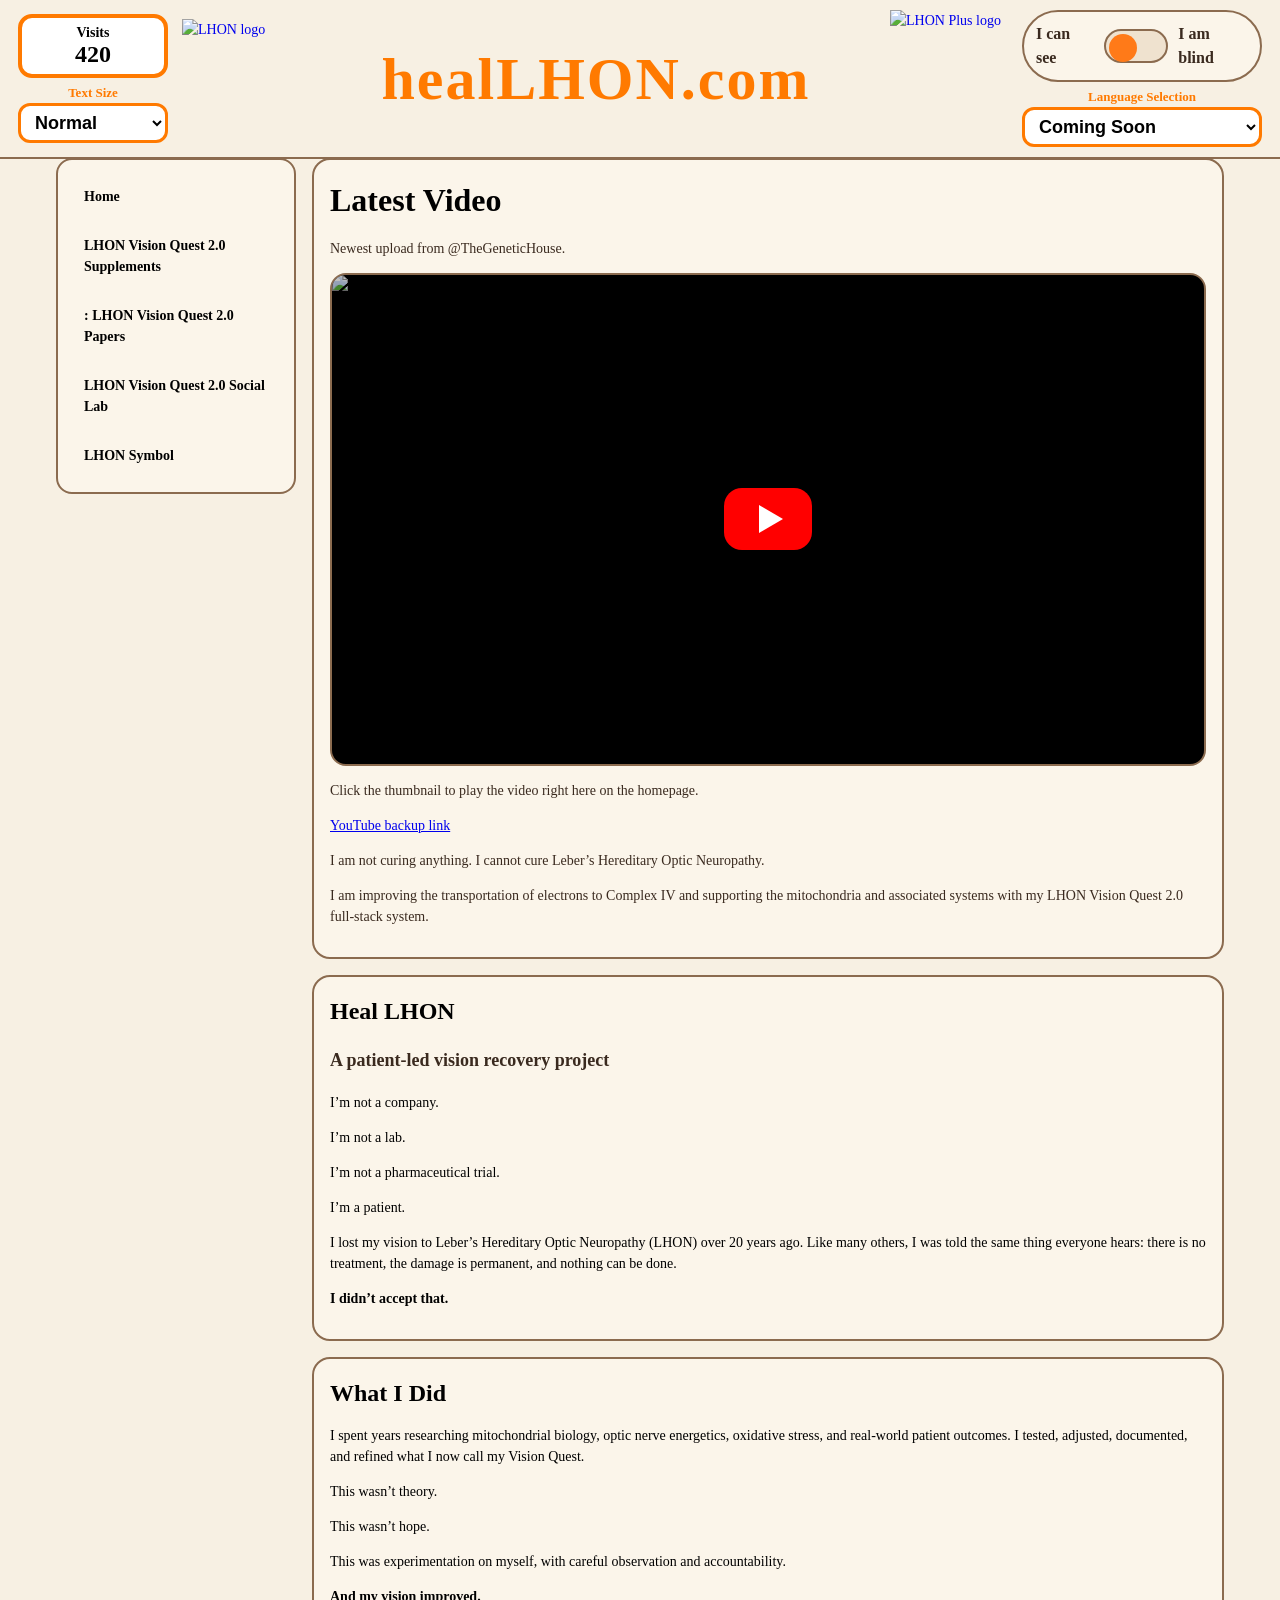
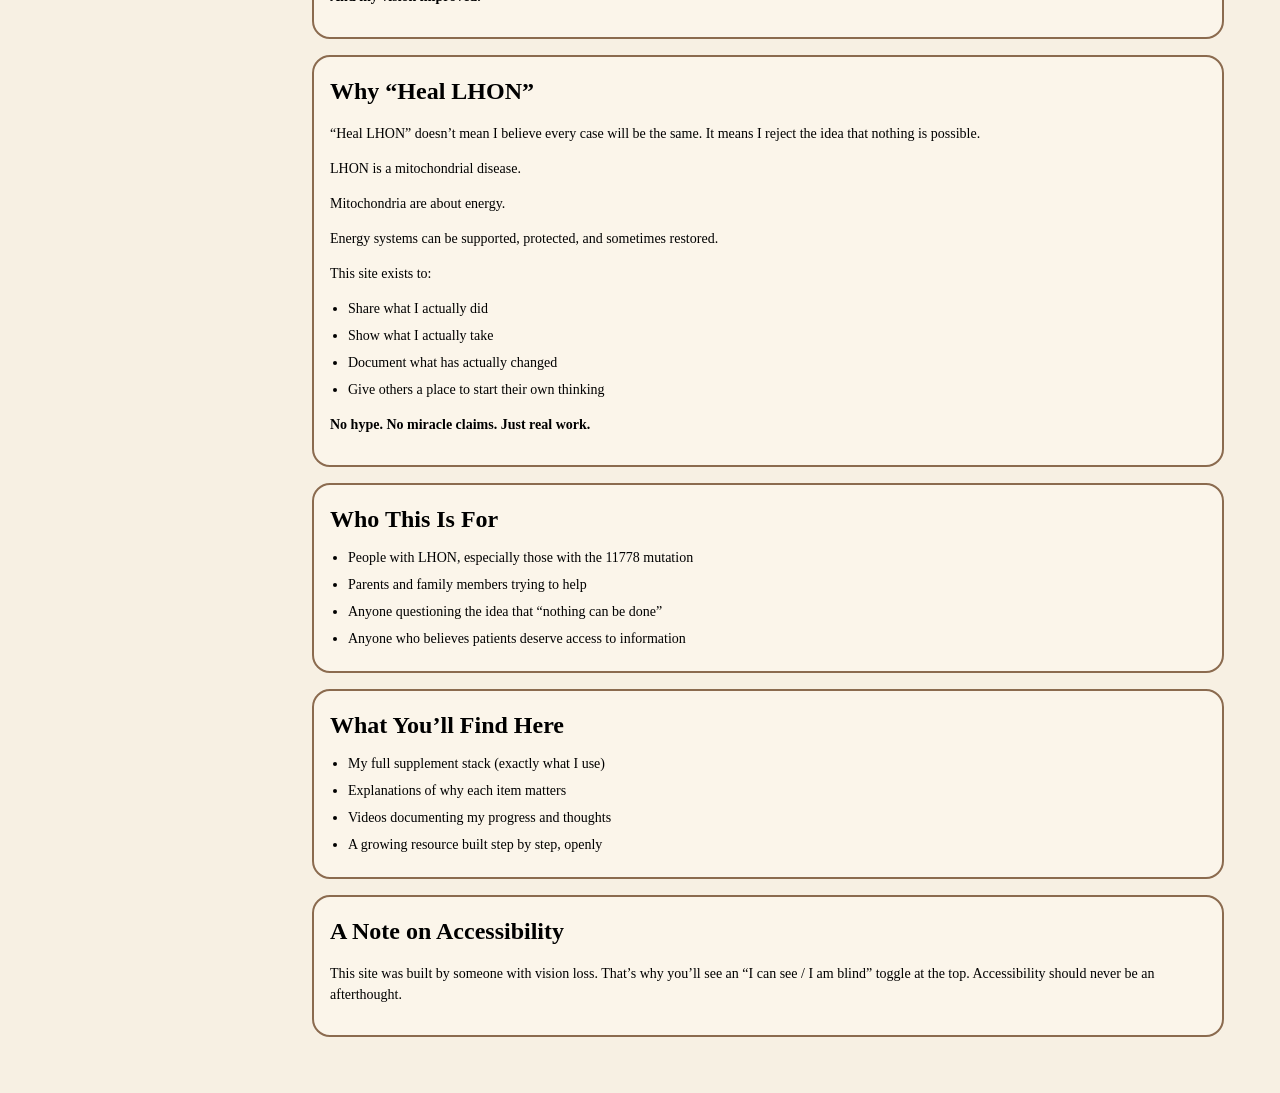
==== index.html @ 30ccb862 "Add files via upload V 1.0 healLHON.com" ====
<!doctype html>
<html lang="en">
  <head>
    <meta charset="utf-8" />
    <meta name="viewport" content="width=device-width, initial-scale=1" />
    <title>healLHON.com - Home</title>
    <link rel="stylesheet" href="styles_v10.css?v=21" />
  </head>

  <body>
    <!-- FIXED HEADER (same on every page) -->
    <header class="fixed-header" role="banner">
  <div class="header-grid">
    <div class="header-left-controls">
      <div class="visit-counter" aria-label="Site visits counter">
        <div class="visit-counter-label">Visits</div>
        <div class="visit-counter-number">420</div>
      </div>

      <div class="text-size-control">
        <label for="textSizeSelect" class="text-size-label">Text Size</label>
        <select id="textSizeSelect" class="text-size-select" aria-label="Select text size for the whole site">
          <option value="normal">Normal</option>
          <option value="large">Large</option>
          <option value="xlarge">Extra Large</option>
          <option value="huge">Huge</option>
          <option value="maximum">Maximum</option>
        </select>
      </div>
    </div>
<!-- LEFT LOGO -->
    <a class="logo-link" href="index.html?play=lhon" data-play="lhon" aria-label="Go to home and play LHON">
      <img class="logo" src="Images/800 LHON TRANSPARENT BACKGROUND.png" alt="LHON logo" />
    </a>

    <!-- CENTER TITLE -->
    <a class="center-title" href="index.html" aria-label="Go to home">healLHON.com</a>

    <!-- RIGHT CLUSTER: LHON+ + TOGGLE + LANGUAGE PLACEHOLDER -->


    <div class="header-right">


      <a class="logo-link" href="index.html?play=lhonplus" data-play="lhonplus" aria-label="Go to home and play LHON Plus">


        <img class="logo" src="Images/LHON+ TRANSPARENT BACKGROUND.png" alt="LHON Plus logo" />


      </a>



      <div class="header-right-controls">


        <!-- Toggle: I can see / I am blind -->


        <div class="vision-toggle" role="group" aria-label="Vision mode toggle">


          <span class="toggle-label" id="labelSee">I can see</span>


          <button id="visionToggle" class="toggle-btn" type="button" role="switch" aria-checked="false" aria-labelledby="labelSee labelBlind">


            <span class="toggle-knob" aria-hidden="true"></span>


          </button>


          <span class="toggle-label" id="labelBlind">I am blind</span>


        </div>



        <div class="language-control">


          <label for="languageSelect" class="language-label">Language Selection</label>


          <select id="languageSelect" class="language-select" aria-label="Language selection placeholder">


            <option selected>Coming Soon</option>


          </select>


        </div>


      </div>


    </div>
    </div>
  </div>
</header>

    <!-- MAIN LAYOUT: left nav + content -->
    <main class="page-grid" id="main">
      <nav class="side-nav">
  <a class="nav-link" href="index.html">Home</a>
  <a class="nav-link" href="supplements.html">LHON Vision Quest 2.0 Supplements</a>
  <a class="nav-link" href="papers.html">: LHON Vision Quest 2.0 Papers</a>
      <a class="nav-link" href="social-lab.html">LHON Vision Quest 2.0 Social Lab</a>
<a class="nav-link" href="lhon-symbol.html">LHON Symbol</a>
</nav>


      <section class="content">
        

<section class="card">
  <h1 class="h1">Latest Video</h1>
  <p class="muted">Newest upload from @TheGeneticHouse.</p>

  <div class="video-wrap" id="latest-video-player" style="position:relative;width:100%;max-width:100%;aspect-ratio:16 / 9;border-radius:16px;overflow:hidden;background:#000;">
    <button
      type="button"
      onclick="document.getElementById('latest-video-player').innerHTML = '<iframe src=&quot;https://www.youtube-nocookie.com/embed/GhDpOlIyBdQ?start=67&autoplay=1&rel=0&modestbranding=1&quot; title=&quot;Latest YouTube video&quot; allow=&quot;accelerometer; autoplay; clipboard-write; encrypted-media; gyroscope; picture-in-picture; web-share&quot; referrerpolicy=&quot;strict-origin-when-cross-origin&quot; allowfullscreen style=&quot;width:100%;height:100%;border:0;display:block;&quot;></iframe>';"
      aria-label="Play latest YouTube video on this page"
      style="all:unset;cursor:pointer;display:block;position:relative;width:100%;height:100%;"
    >
      <img
        src="https://img.youtube.com/vi/GhDpOlIyBdQ/hqdefault.jpg"
        alt="Latest YouTube video thumbnail"
        style="display:block;width:100%;height:100%;object-fit:cover;"
      />
      <div style="position:absolute;inset:0;display:flex;align-items:center;justify-content:center;background:rgba(0,0,0,0.25);">
        <div style="width:88px;height:62px;border-radius:18px;background:#ff0000;display:flex;align-items:center;justify-content:center;box-shadow:0 8px 22px rgba(0,0,0,0.35);">
          <div style="width:0;height:0;border-top:14px solid transparent;border-bottom:14px solid transparent;border-left:24px solid white;margin-left:6px;"></div>
        </div>
      </div>
    </button>
  </div>

  <p class="muted">Click the thumbnail to play the video right here on the homepage.</p>
  <p class="muted">
    <a href="https://www.youtube.com/watch?v=GhDpOlIyBdQ&t=67s" target="_blank" rel="noopener">YouTube backup link</a>
  </p>
  <p class="muted">I am not curing anything. I cannot cure Leber’s Hereditary Optic Neuropathy.</p>
  <p class="muted">I am improving the transportation of electrons to Complex IV and supporting the mitochondria and associated systems with my LHON Vision Quest 2.0 full-stack system.</p>
</section>



        <section class="card">
          <h2 class="h2">Heal LHON</h2>
          <p class="lead">A patient-led vision recovery project</p>

          <p>I’m not a company.</p>
          <p>I’m not a lab.</p>
          <p>I’m not a pharmaceutical trial.</p>
          <p>I’m a patient.</p>

          <p>
            I lost my vision to Leber’s Hereditary Optic Neuropathy (LHON) over 20 years ago. Like many others, I was told the same thing everyone hears:
            there is no treatment, the damage is permanent, and nothing can be done.
          </p>

          <p class="emphasis">I didn’t accept that.</p>
        </section>

        <section class="card">
          <h2 class="h2">What I Did</h2>
          <p>
            I spent years researching mitochondrial biology, optic nerve energetics, oxidative stress, and real-world patient outcomes. I tested, adjusted,
            documented, and refined what I now call my Vision Quest.
          </p>
          <p>This wasn’t theory.</p>
          <p>This wasn’t hope.</p>
          <p>This was experimentation on myself, with careful observation and accountability.</p>
          <p class="emphasis">And my vision improved.</p>
        </section>

        <section class="card">
          <h2 class="h2">Why “Heal LHON”</h2>
          <p>
            “Heal LHON” doesn’t mean I believe every case will be the same. It means I reject the idea that nothing is possible.
          </p>
          <p>LHON is a mitochondrial disease.</p>
          <p>Mitochondria are about energy.</p>
          <p>Energy systems can be supported, protected, and sometimes restored.</p>

          <p>This site exists to:</p>
          <ul class="list">
            <li>Share what I actually did</li>
            <li>Show what I actually take</li>
            <li>Document what has actually changed</li>
            <li>Give others a place to start their own thinking</li>
          </ul>

          <p class="emphasis">No hype. No miracle claims. Just real work.</p>
        </section>

        <section class="card">
          <h2 class="h2">Who This Is For</h2>
          <ul class="list">
            <li>People with LHON, especially those with the 11778 mutation</li>
            <li>Parents and family members trying to help</li>
            <li>Anyone questioning the idea that “nothing can be done”</li>
            <li>Anyone who believes patients deserve access to information</li>
          </ul>
        </section>

        <section class="card">
          <h2 class="h2">What You’ll Find Here</h2>
          <ul class="list">
            <li>My full supplement stack (exactly what I use)</li>
            <li>Explanations of why each item matters</li>
            <li>Videos documenting my progress and thoughts</li>
            <li>A growing resource built step by step, openly</li>
          </ul>
        </section>

        <section class="card">
          <h2 class="h2">A Note on Accessibility</h2>
          <p>
            This site was built by someone with vision loss. That’s why you’ll see an “I can see / I am blind” toggle at the top.
            Accessibility should never be an afterthought.
          </p>
        </section>
      </section>
    </main>

    <script src="app.js"></script>
  </body>
</html>
---- styles_v10.css ----
:root{
  /* I CAN SEE THEME */
  --bg:#f7f0e3;        /* light cream */
  --panel:#fbf5ea;     /* card cream */
  --border:#8b6b4f;    /* medium brown */
  --text:#000000;      /* black */
  --muted:#3a2a1f;     /* dark brown */
  --accent:#ff7a18;    /* brand orange */
  --btnbg:#efe2cf;     /* warm cream button */
  --btnborder:#8b6b4f; /* medium brown */
  --focus:#8b6b4f;

  /* BLIND MODE THEME */
  --blind-bg:#000000;
  --blind-panel:#0b0b0b;
  --blind-border:#2f2f2f;
  --blind-text:#ffffff;
  --blind-muted:#ffe66d;
  --blind-accent:#ffe66d;
  --blind-focus:#ffe66d;
}

*{box-sizing:border-box}
html,body{height:100%}
html{background:var(--bg)}
body{
  margin:0;
  font-family:Baskerville,"Baskerville Old Face","Hoefler Text",Garamond,"Times New Roman",serif;
  font-size:14px;
  background:var(--bg);
  color:var(--text);
  line-height:1.5;
}

/* FIXED HEADER */
.fixed-header{
  position:fixed;
  top:0;left:0;right:0;
  border-bottom:2px solid var(--border);
  background:var(--bg);
  z-index:1000;
}
.header-grid{
  max-width:1200px;
  margin:0 auto;
  padding:14px 16px;
  display:grid;
  grid-template-columns:auto 1fr auto;
  align-items:center;
  gap:10px;
}
.logo-link{
  display:inline-flex;
  align-items:center;
  border-radius:12px;
  text-decoration:none;
}
.logo-link:focus-visible{outline:3px solid var(--focus);outline-offset:3px}

/* Base logo size (LHON) */
.logo{
  height:78px;
  width:78px;
  object-fit:contain;
  display:block;
}

/* Right cluster: LHON+ tucked next to toggle */
.header-right{
  display:inline-flex;
  align-items:center;
  justify-content:flex-end;
  gap:10px;
}

/* v6: LHON+ is 20% larger */
.header-right .logo{
  height:94px;
  width:94px;
}

.center-title{
  justify-self:center;
  text-decoration:none;
  color:var(--accent);
  font-weight:900;
  letter-spacing:0.5px;
  font-size:44px; /* +6pt-ish from original */
  padding:8px 10px;
  border-radius:12px;
}
.center-title:focus-visible{outline:3px solid var(--focus);outline-offset:3px}

/* Toggle */
.vision-toggle{
  display:inline-flex;
  align-items:center;
  gap:10px;
  border:2px solid var(--border);
  background:var(--panel);
  padding:10px 12px;
  border-radius:999px;
}
.toggle-label{font-weight:800;color:var(--muted);font-size:16px}
.toggle-btn{
  width:66px;height:34px;
  border-radius:999px;
  border:2px solid var(--border);
  background:var(--btnbg);
  cursor:pointer;
  position:relative;
  padding:0;
}
.toggle-btn:focus-visible{outline:3px solid var(--focus);outline-offset:3px}
.toggle-knob{
  position:absolute;
  top:3px;left:3px;
  width:28px;height:28px;
  border-radius:999px;
  background:var(--accent);
  transition:transform 180ms ease;
}

/* MAIN LAYOUT */
.page-grid{
  max-width:1200px;
  margin:0 auto;
  padding:120px 16px 40px;
  display:grid;
  grid-template-columns:240px 1fr;
  gap:16px;
}
.side-nav{
  position:sticky;
  top:120px;
  align-self:start;
  border:2px solid var(--border);
  background:var(--panel);
  border-radius:16px;
  padding:12px;
}
.nav-link{
  display:block;
  padding:12px 12px;
  border-radius:12px;
  color:var(--text);
  text-decoration:none;
  border:2px solid transparent;
  font-weight:800;
}
.nav-link:hover{background:rgba(139,107,79,0.10)}
.nav-link:focus-visible{outline:3px solid var(--focus);outline-offset:3px}
.nav-link.active{border-color:var(--border);background:rgba(139,107,79,0.12)}
.content{min-width:0}

/* CARDS */
.card{
  border:2px solid var(--border);
  background:var(--panel);
  border-radius:18px;
  padding:16px;
  margin-bottom:16px;
}
.h1{margin:0 0 8px;font-size:32px}
.h2{margin:0 0 10px;font-size:24px}
.h3{margin:0 0 6px;font-size:18px}
.lead{font-size:18px;font-weight:800;color:var(--muted)}
.muted{color:var(--muted)}
.emphasis{font-weight:900}

.list{margin:10px 0 0;padding-left:18px}
.list li{margin:6px 0}

/* VIDEO */
.video-wrap{
  border-radius:16px;
  overflow:hidden;
  border:2px solid var(--border);
  background:#000;
}
.video{
  width:100%;
  aspect-ratio:16/9;
  border:0;
  display:block;
}

/* SUPPLEMENTS */
.supp-grid{
  display:grid;
  grid-template-columns: 1fr;
  gap:14px;
  margin-top:12px;
}
.supp-card{
  border:2px solid var(--border);
  background:rgba(255,255,255,0.35);
  border-radius:16px;
  padding:14px;

  width: 100%;
}
.pill{
  display:inline-block;
  margin:6px 0 10px;
  padding:4px 10px;
  border-radius:999px;
  border:2px solid var(--border);
  background:rgba(139,107,79,0.10);
  font-weight:900;
  font-size:13px;
}
.warn{border-left:6px solid var(--accent);padding-left:10px;margin:10px 0 0}
.btn-row{display:flex;flex-wrap:wrap;gap:10px;margin-top:10px}
.btn{
  display:inline-block;
  margin-top:10px;
  padding:12px 14px;
  border-radius:14px;
  border:2px solid var(--btnborder);
  background:var(--btnbg);
  color:var(--text);
  text-decoration:none;
  font-weight:900;
}
.btn:hover{filter:brightness(1.03)}
.btn:focus-visible{outline:3px solid var(--focus);outline-offset:3px}

/* BLIND MODE OVERRIDES */
body.blind-mode, body.blind-mode html{background:var(--blind-bg)}
body.blind-mode{
  background:var(--blind-bg);
  color:var(--blind-text);
  line-height:1.7;
}
body.blind-mode .fixed-header{
  background:rgba(0,0,0,0.95);
  border-bottom-color:var(--blind-border);
}
body.blind-mode .card,
body.blind-mode .side-nav{
  background:var(--blind-panel);
  border-color:var(--blind-border);
}
body.blind-mode .muted,
body.blind-mode .toggle-label{color:var(--blind-muted)}
body.blind-mode .center-title{color:var(--blind-accent);font-size:46px}
body.blind-mode .logo{height:92px;width:92px}
body.blind-mode .header-right .logo{height:110px;width:110px}
body.blind-mode .toggle-btn{border-color:var(--blind-border);background:#111}
body.blind-mode .toggle-knob{background:var(--blind-accent);transform:translateX(32px)}
body.blind-mode .nav-link{font-size:22px;padding:14px}
body.blind-mode .h1{font-size:44px}
body.blind-mode .h2{font-size:34px}
body.blind-mode .h3{font-size:26px}
body.blind-mode p,
body.blind-mode li,
body.blind-mode .btn{font-size:22px}
body.blind-mode .btn{background:#111;border-color:var(--blind-border)}
body.blind-mode .btn:focus-visible,
body.blind-mode .logo-link:focus-visible,
body.blind-mode .center-title:focus-visible,
body.blind-mode .nav-link:focus-visible,
body.blind-mode .toggle-btn:focus-visible{outline-color:var(--blind-focus)}

@media(max-width:860px){
  .header-grid{grid-template-columns:auto 1fr auto;grid-template-rows:auto auto}
  .header-right{grid-column:1/-1;justify-self:end}
  .page-grid{grid-template-columns:1fr}
  .side-nav{position:relative;top:0}
}



/* v9: Blind mode text boost (~20%) */
body.blind-mode {
  font-size: 20px;
}

body.blind-mode p,
body.blind-mode li,
body.blind-mode .btn,
body.blind-mode .nav-link {
  font-size: 20px;
}

body.blind-mode .h1 { font-size: 52px; }
body.blind-mode .h2 { font-size: 40px; }
body.blind-mode .h3 { font-size: 30px; }



/* v9: Blind mode buttons - bright orange with black text */
body.blind-mode .btn {
  background: #ff7a18;
  color: #000000;
  border-color: #ff7a18;
}



/* v9: I can see buttons - Amazon yellow */
body:not(.blind-mode) .btn {
  background: #FF9900; /* Amazon yellow */
  color: #ffffff;
  border-color: #FF9900;
}



/* v10: FORCE button colors (prevents caching/specificity issues) */
body.blind-mode a.btn,
body.blind-mode .btn {
  background: #ff7a18 !important;
  color: #000000 !important;
  border-color: #ff7a18 !important;
}

body:not(.blind-mode) a.btn,
body:not(.blind-mode) .btn {
  background: #FF9900 !important;
  color: #ffffff !important;
  border-color: #FF9900 !important;
}


/* v14: FORCE button text to black everywhere (both modes) */
.btn, a.btn {
  color: #000000 !important;
}







/* ===== HEADER OVERRIDES: Counter + Global Text Size ===== */

.fixed-header .header-grid{
  display:flex;
  align-items:center;
  gap:14px;
  padding:10px 18px;
  max-width:1400px;
  margin:0 auto;
}

.fixed-header .header-left-controls{
  display:flex;
  flex-direction:column;
  align-items:stretch;
  gap:8px;
  flex:0 0 auto;
  width:150px;
}

.fixed-header .visit-counter{
  display:flex;
  flex-direction:column;
  justify-content:center;
  align-items:center;
  width:150px;
  height:64px;
  background:#ffffff;
  border:4px solid #ff7a00;
  border-radius:14px;
  flex:0 0 auto;
}

.fixed-header .visit-counter-label{
  font-size:14px;
  font-weight:900;
  color:#000000;
  margin-bottom:2px;
  line-height:1;
}

.fixed-header .visit-counter-number{
  font-size:24px;
  font-weight:900;
  color:#000000;
  line-height:1;
}

.fixed-header .text-size-control{
  display:flex;
  flex-direction:column;
  gap:4px;
  width:150px;
}

.fixed-header .text-size-label{
  color:#ff7a00;
  font-size:13px;
  font-weight:900;
  line-height:1;
  text-align:center;
}

.fixed-header .text-size-select{
  width:100%;
  height:40px;
  border:3px solid #ff7a00;
  border-radius:12px;
  background:#ffffff;
  color:#000000;
  font-size:18px;
  font-weight:900;
  padding:0 10px;
}

.fixed-header .text-size-select:focus-visible{
  outline:3px solid #7aa2ff;
  outline-offset:3px;
}

.fixed-header img.logo{
  width:120px;
  height:120px;
  object-fit:contain;
}

.fixed-header .center-title{
  height:120px;
  display:flex;
  align-items:center;
  justify-content:center;
  flex:1 1 auto;
  padding:0 14px;
  font-size:60px;
  font-weight:900;
  letter-spacing:2px;
  color:#ff7a00;
  text-decoration:none;
  white-space:nowrap;
}

.fixed-header .header-right{
  display:flex;
  align-items:flex-start;
  gap:12px;
  flex:0 0 auto;
}

.fixed-header .header-right-controls{
  display:flex;
  flex-direction:column;
  align-items:stretch;
  gap:8px;
  width:240px;
}

.fixed-header .language-control{
  display:flex;
  flex-direction:column;
  gap:4px;
  width:100%;
}

.fixed-header .language-label{
  color:#ff7a00;
  font-size:13px;
  font-weight:900;
  line-height:1;
  text-align:center;
}

.fixed-header .language-select{
  width:100%;
  height:40px;
  border:3px solid #ff7a00;
  border-radius:12px;
  background:#ffffff;
  color:#000000;
  font-size:18px;
  font-weight:900;
  padding:0 10px;
}

.fixed-header .language-select:focus-visible{
  outline:3px solid #7aa2ff;
  outline-offset:3px;
}

.page-grid{
  padding-top:158px;
}

body.blind-mode .fixed-header .text-size-label,
body.blind-mode .fixed-header .language-label{
  color:#ffe66d;
}

body.blind-mode .fixed-header .text-size-select,
body.blind-mode .fixed-header .language-select{
  background:#000000;
  color:#ffe66d;
  border-color:#ffe66d;
}

body.text-size-large .nav-link{ font-size:20px; }
body.text-size-large .h1{ font-size:40px; }
body.text-size-large .h2{ font-size:30px; }
body.text-size-large .h3{ font-size:22px; }
body.text-size-large p,
body.text-size-large li,
body.text-size-large .btn,
body.text-size-large .lead,
body.text-size-large .toggle-label{ font-size:22px; }
body.text-size-large .center-title{ font-size:66px; }

body.text-size-xlarge .nav-link{ font-size:24px; }
body.text-size-xlarge .h1{ font-size:46px; }
body.text-size-xlarge .h2{ font-size:36px; }
body.text-size-xlarge .h3{ font-size:28px; }
body.text-size-xlarge p,
body.text-size-xlarge li,
body.text-size-xlarge .btn,
body.text-size-xlarge .lead,
body.text-size-xlarge .toggle-label{ font-size:26px; }
body.text-size-xlarge .center-title{ font-size:72px; }

body.text-size-huge .nav-link{ font-size:28px; }
body.text-size-huge .h1{ font-size:54px; }
body.text-size-huge .h2{ font-size:42px; }
body.text-size-huge .h3{ font-size:32px; }
body.text-size-huge p,
body.text-size-huge li,
body.text-size-huge .btn,
body.text-size-huge .lead,
body.text-size-huge .toggle-label{ font-size:30px; }
body.text-size-huge .center-title{ font-size:78px; }

body.text-size-maximum .nav-link{ font-size:32px; }
body.text-size-maximum .h1{ font-size:62px; }
body.text-size-maximum .h2{ font-size:48px; }
body.text-size-maximum .h3{ font-size:36px; }
body.text-size-maximum p,
body.text-size-maximum li,
body.text-size-maximum .btn,
body.text-size-maximum .lead,
body.text-size-maximum .toggle-label{ font-size:34px; }
body.text-size-maximum .center-title{ font-size:84px; }

@media (max-width: 1100px){
  .fixed-header .center-title{
    font-size:40px;
    white-space:normal;
    text-align:center;
    height:auto;
    min-height:120px;
  }
}

@media (max-width: 1100px){
  .fixed-header .header-right-controls{
    width:200px;
  }
}
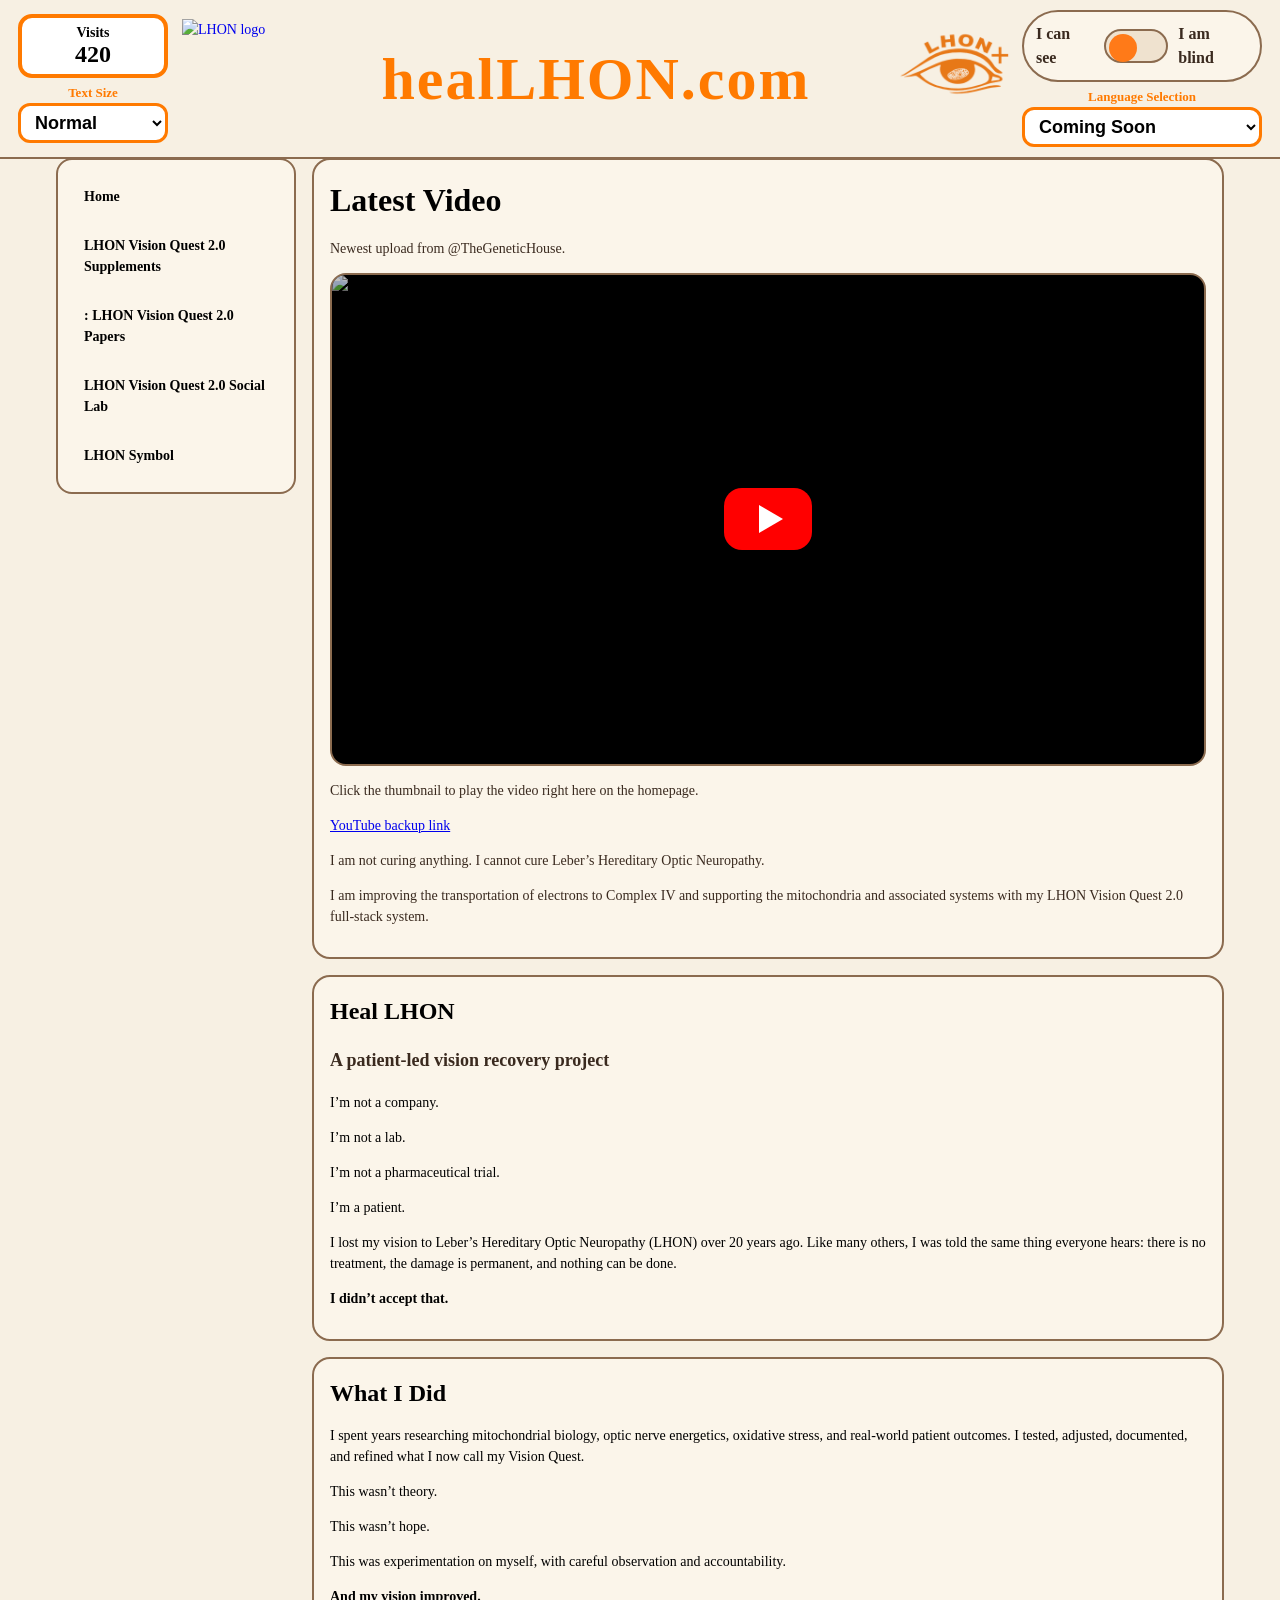
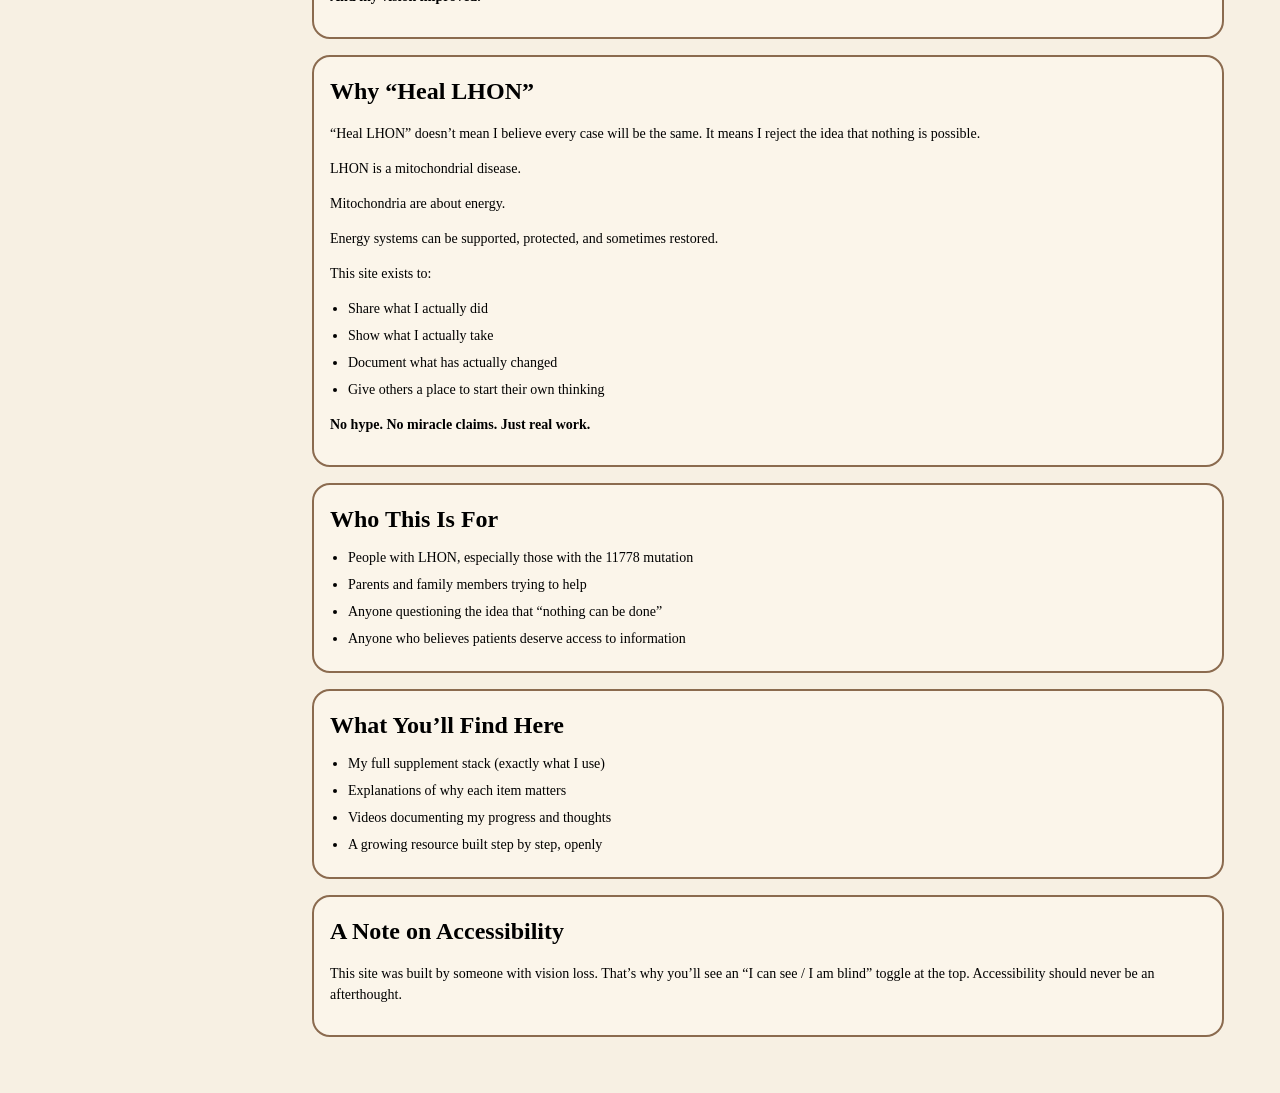
==== commit fdd3ee5f: "Add files via upload v 2.0 IMAGE PATH AND FILE NAME FIXED" ====
--- a/index.html
+++ b/index.html
@@ -30,7 +30,7 @@
     </div>
 <!-- LEFT LOGO -->
     <a class="logo-link" href="index.html?play=lhon" data-play="lhon" aria-label="Go to home and play LHON">
-      <img class="logo" src="Images/800 LHON TRANSPARENT BACKGROUND.png" alt="LHON logo" />
+      <img class="logo" src="images/800 LHON TRANSPARENT BACKGROUND.png" alt="LHON logo" />
     </a>
 
     <!-- CENTER TITLE -->
@@ -45,7 +45,7 @@
       <a class="logo-link" href="index.html?play=lhonplus" data-play="lhonplus" aria-label="Go to home and play LHON Plus">
 
 
-        <img class="logo" src="Images/LHON+ TRANSPARENT BACKGROUND.png" alt="LHON Plus logo" />
+        <img class="logo" src="images/LHON+ TRANSPARENT BACKGROUND.png" alt="LHON Plus logo" />
 
 
       </a>
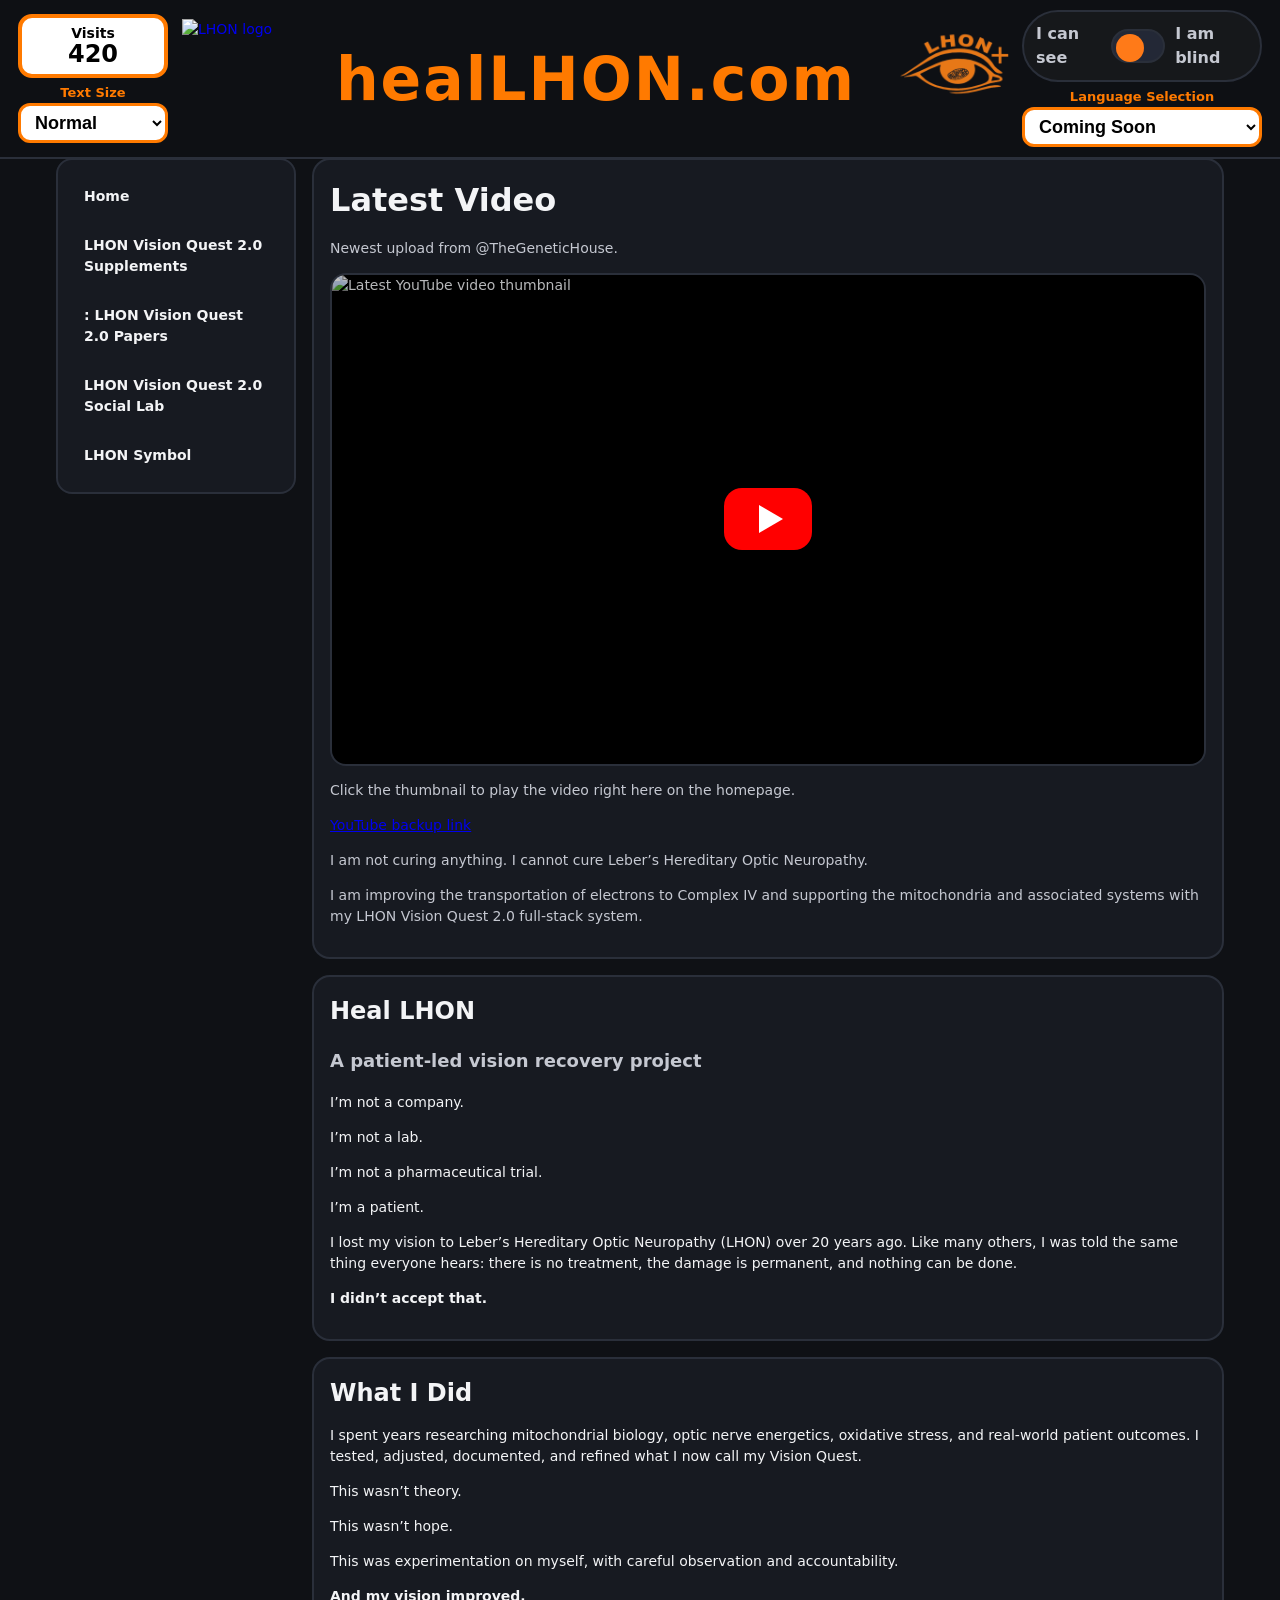
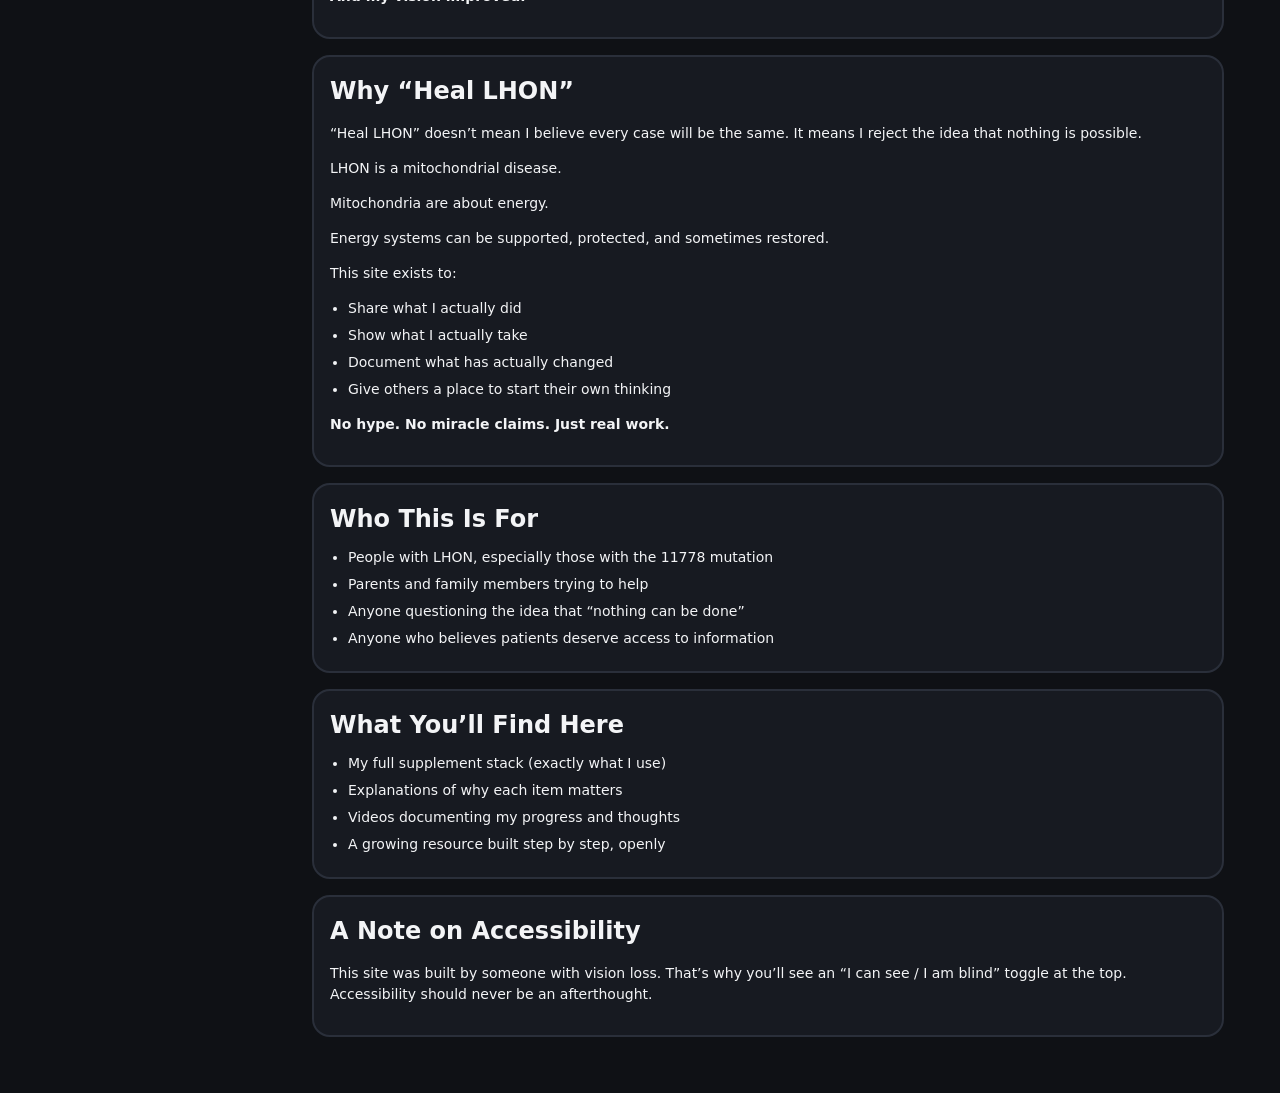
==== commit 0bb0c800: "Add files via upload Claude CSS theme tixed..?" ====
--- a/index.html
+++ b/index.html
@@ -4,7 +4,7 @@
     <meta charset="utf-8" />
     <meta name="viewport" content="width=device-width, initial-scale=1" />
     <title>healLHON.com - Home</title>
-    <link rel="stylesheet" href="styles_v10.css?v=21" />
+    <link rel="stylesheet" href="styles_v10.css?v=50" />
   </head>
 
   <body>
--- a/styles_v10.css
+++ b/styles_v10.css
@@ -1,14 +1,14 @@
 :root{
-  /* I CAN SEE THEME */
-  --bg:#f7f0e3;        /* light cream */
-  --panel:#fbf5ea;     /* card cream */
-  --border:#8b6b4f;    /* medium brown */
-  --text:#000000;      /* black */
-  --muted:#3a2a1f;     /* dark brown */
+  /* I CAN SEE THEME — dark charcoal + orange (matches Edge reference) */
+  --bg:#0f1115;        /* dark charcoal */
+  --panel:#171a21;     /* dark card */
+  --border:#2a2f3a;    /* silver-gray border */
+  --text:#f3f4f6;      /* light text */
+  --muted:#c5c8d1;     /* muted silver */
   --accent:#ff7a18;    /* brand orange */
-  --btnbg:#efe2cf;     /* warm cream button */
-  --btnborder:#8b6b4f; /* medium brown */
-  --focus:#8b6b4f;
+  --btnbg:#232836;     /* dark button */
+  --btnborder:#343b4c; /* dark button border */
+  --focus:#7aa2ff;
 
   /* BLIND MODE THEME */
   --blind-bg:#000000;
@@ -25,7 +25,7 @@
 html{background:var(--bg)}
 body{
   margin:0;
-  font-family:Baskerville,"Baskerville Old Face","Hoefler Text",Garamond,"Times New Roman",serif;
+  font-family:system-ui,-apple-system,Segoe UI,Roboto,Arial,sans-serif;
   font-size:14px;
   background:var(--bg);
   color:var(--text);
@@ -37,7 +37,8 @@
   position:fixed;
   top:0;left:0;right:0;
   border-bottom:2px solid var(--border);
-  background:var(--bg);
+  background:rgba(15,17,21,0.92);
+  backdrop-filter:blur(8px);
   z-index:1000;
 }
 .header-grid{
@@ -97,7 +98,7 @@
   align-items:center;
   gap:10px;
   border:2px solid var(--border);
-  background:var(--panel);
+  background:rgba(255,255,255,0.03);
   padding:10px 12px;
   border-radius:999px;
 }
@@ -148,9 +149,9 @@
   border:2px solid transparent;
   font-weight:800;
 }
-.nav-link:hover{background:rgba(139,107,79,0.10)}
+.nav-link:hover{background:rgba(255,255,255,0.04)}
 .nav-link:focus-visible{outline:3px solid var(--focus);outline-offset:3px}
-.nav-link.active{border-color:var(--border);background:rgba(139,107,79,0.12)}
+.nav-link.active{border-color:var(--btnborder);background:rgba(255,255,255,0.05)}
 .content{min-width:0}
 
 /* CARDS */
@@ -194,7 +195,7 @@
 }
 .supp-card{
   border:2px solid var(--border);
-  background:rgba(255,255,255,0.35);
+  background:rgba(255,255,255,0.02);
   border-radius:16px;
   padding:14px;
 
@@ -205,8 +206,8 @@
   margin:6px 0 10px;
   padding:4px 10px;
   border-radius:999px;
-  border:2px solid var(--border);
-  background:rgba(139,107,79,0.10);
+  border:2px solid var(--btnborder);
+  background:rgba(255,255,255,0.04);
   font-weight:900;
   font-size:13px;
 }
@@ -324,10 +325,6 @@
 }
 
 
-/* v14: FORCE button text to black everywhere (both modes) */
-.btn, a.btn {
-  color: #000000 !important;
-}
 
 
 
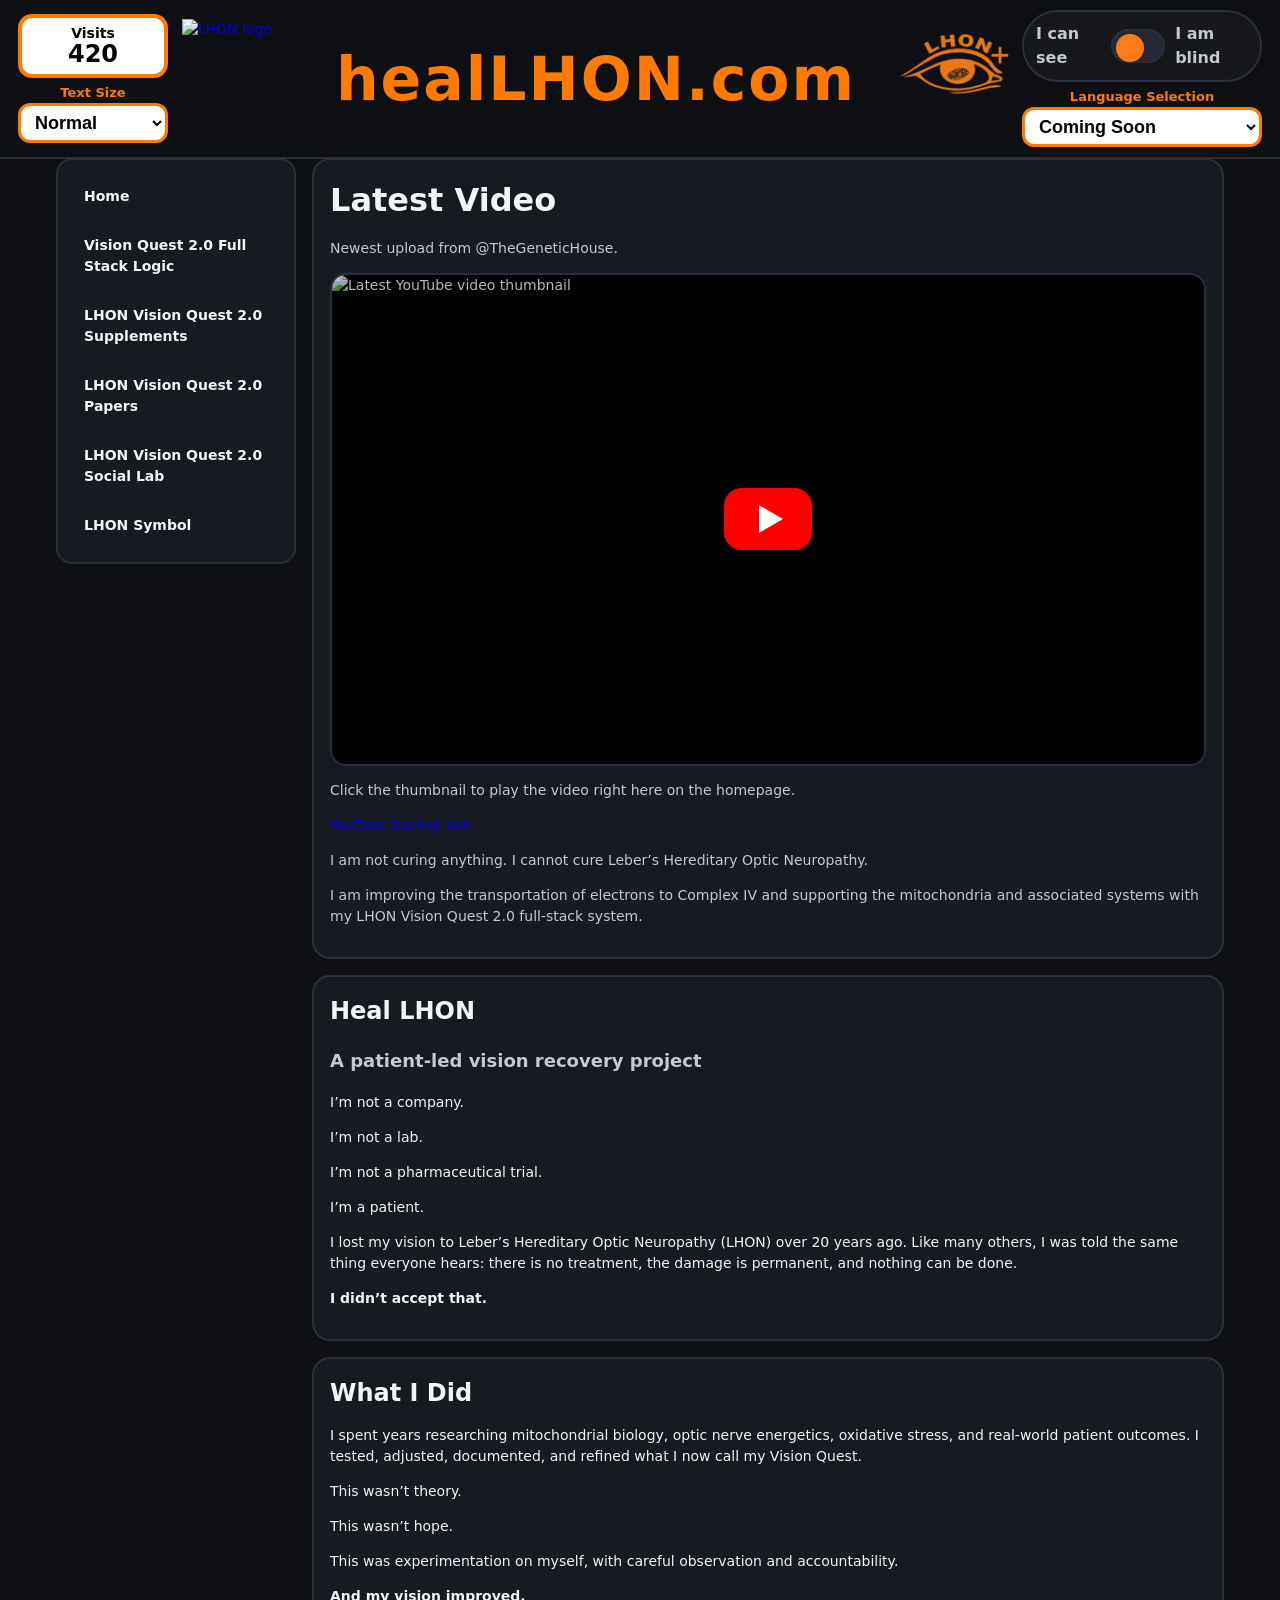
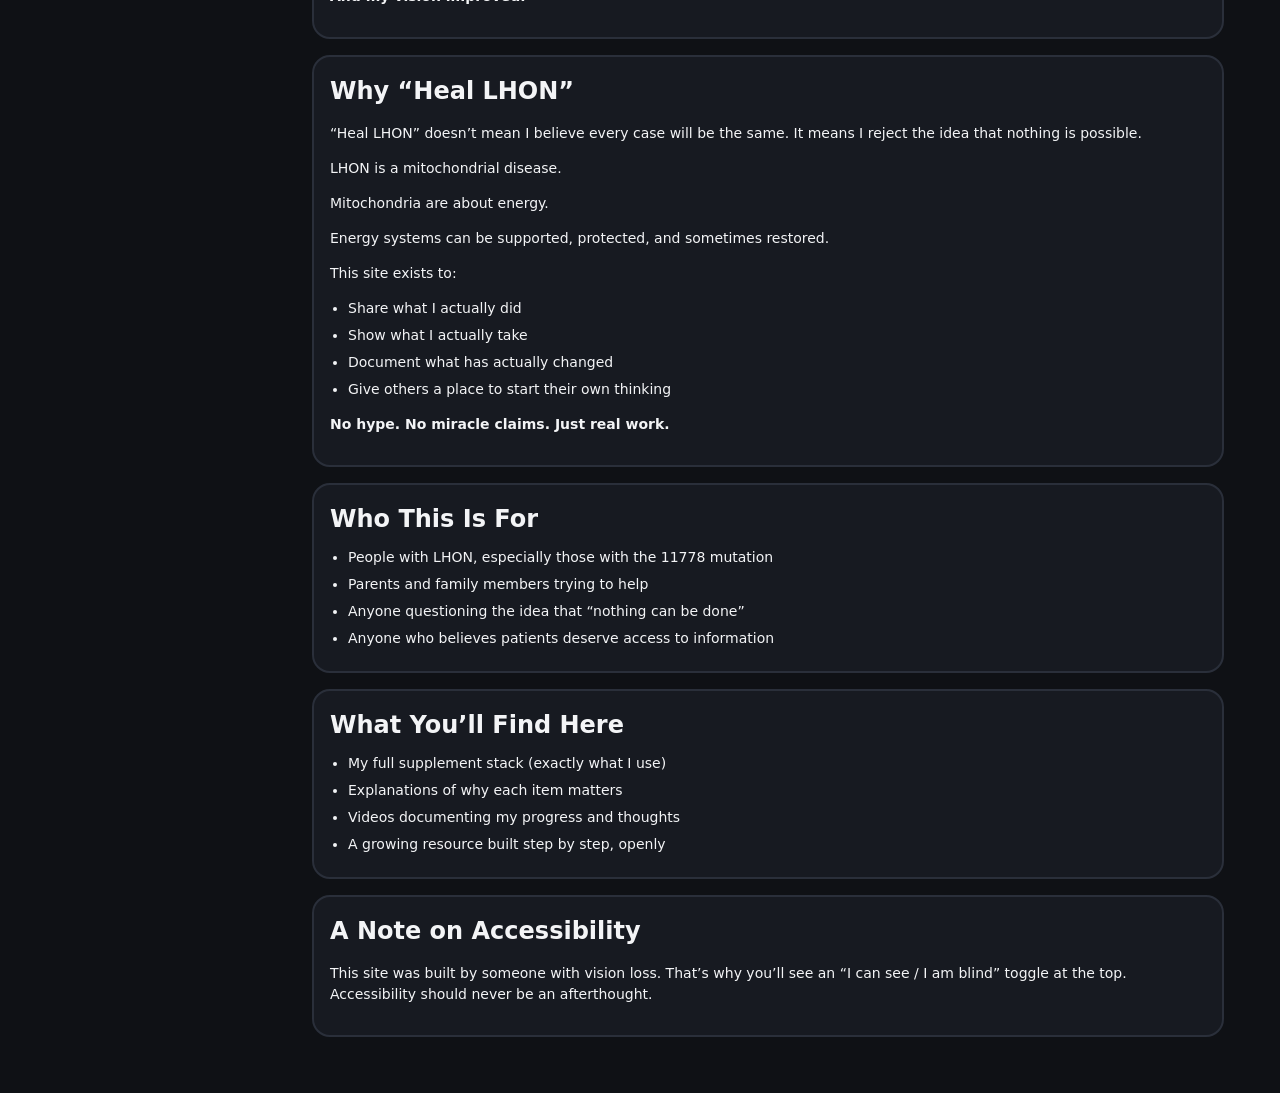
==== commit ffd002b6: "Add files via upload symbol supplements full stavk logic pagees done" ====
--- a/index.html
+++ b/index.html
@@ -110,10 +110,11 @@
     <main class="page-grid" id="main">
       <nav class="side-nav">
   <a class="nav-link" href="index.html">Home</a>
+  <a class="nav-link" href="vision-quest-2-0-full-stack-logic.html">Vision Quest 2.0 Full Stack Logic</a>
   <a class="nav-link" href="supplements.html">LHON Vision Quest 2.0 Supplements</a>
-  <a class="nav-link" href="papers.html">: LHON Vision Quest 2.0 Papers</a>
-      <a class="nav-link" href="social-lab.html">LHON Vision Quest 2.0 Social Lab</a>
-<a class="nav-link" href="lhon-symbol.html">LHON Symbol</a>
+  <a class="nav-link" href="papers.html">LHON Vision Quest 2.0 Papers</a>
+  <a class="nav-link" href="social-lab.html">LHON Vision Quest 2.0 Social Lab</a>
+  <a class="nav-link" href="lhon-symbol.html">LHON Symbol</a>
 </nav>
 
 
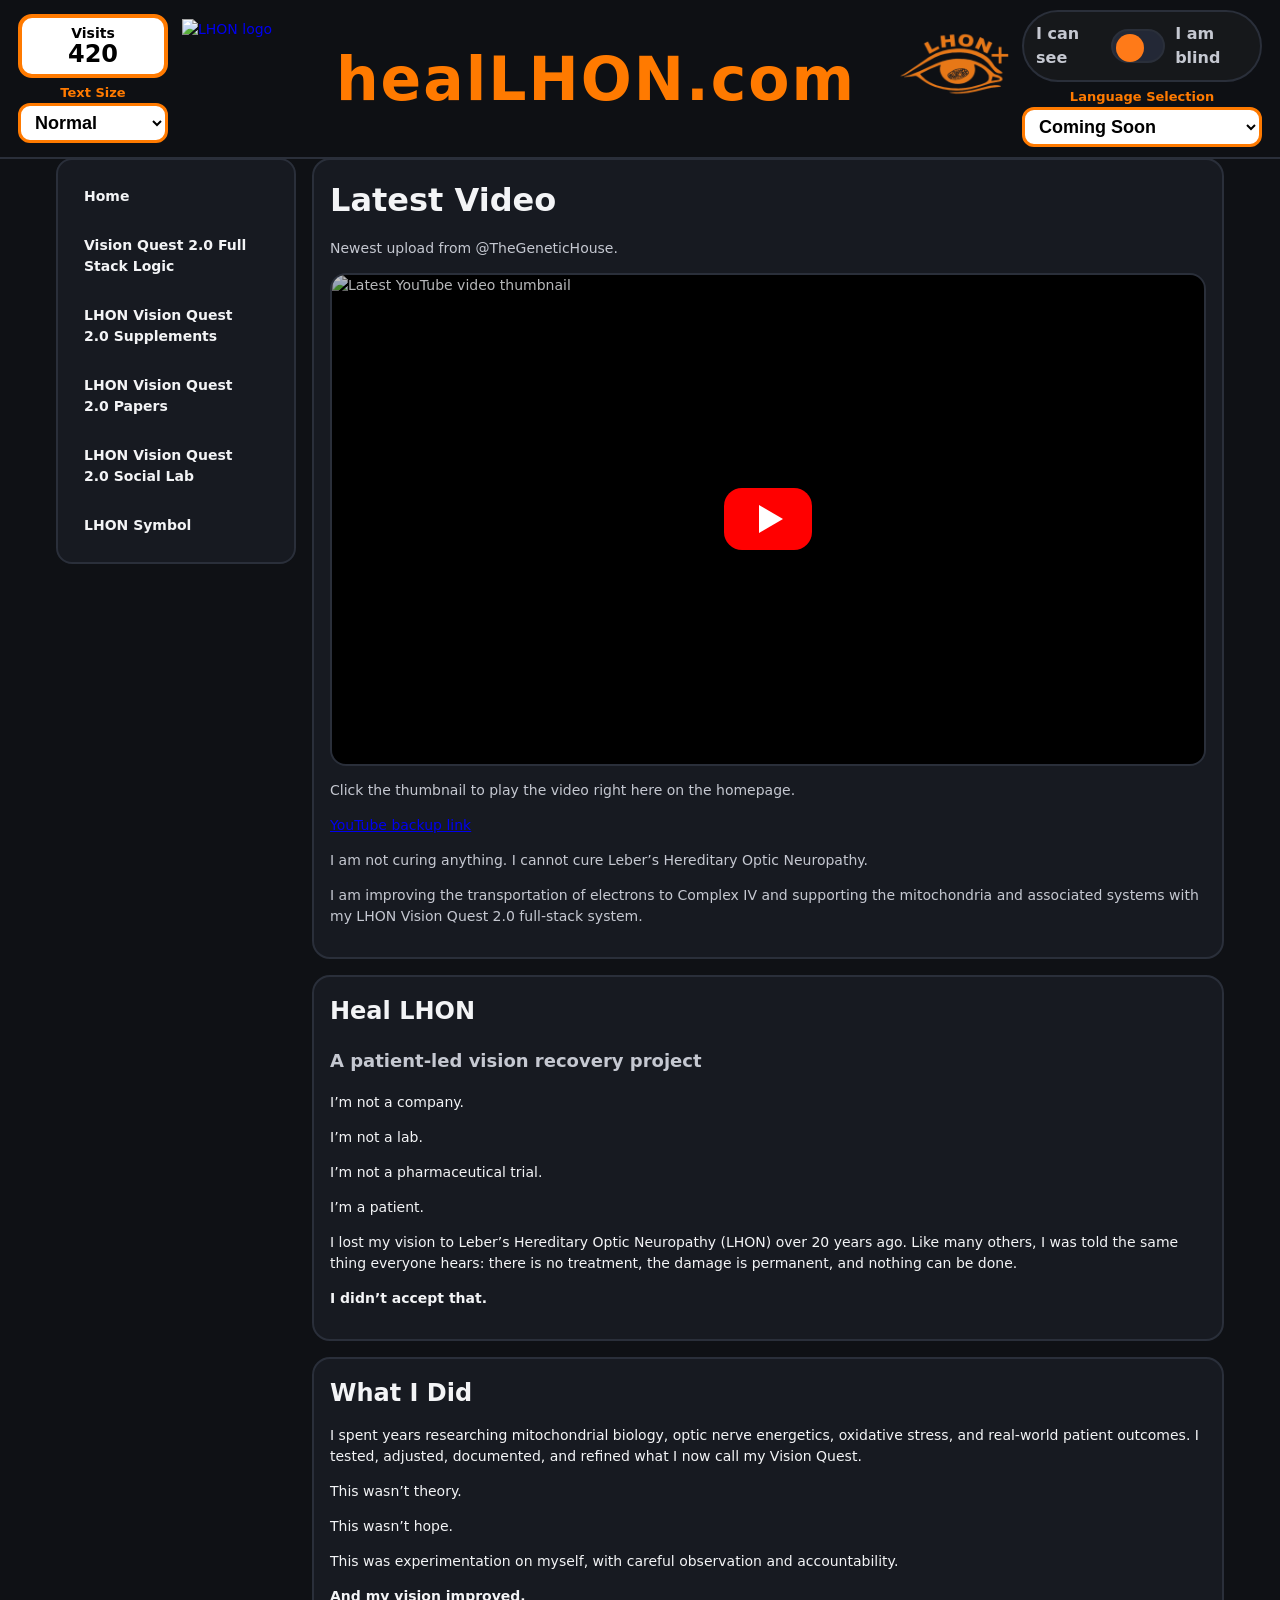
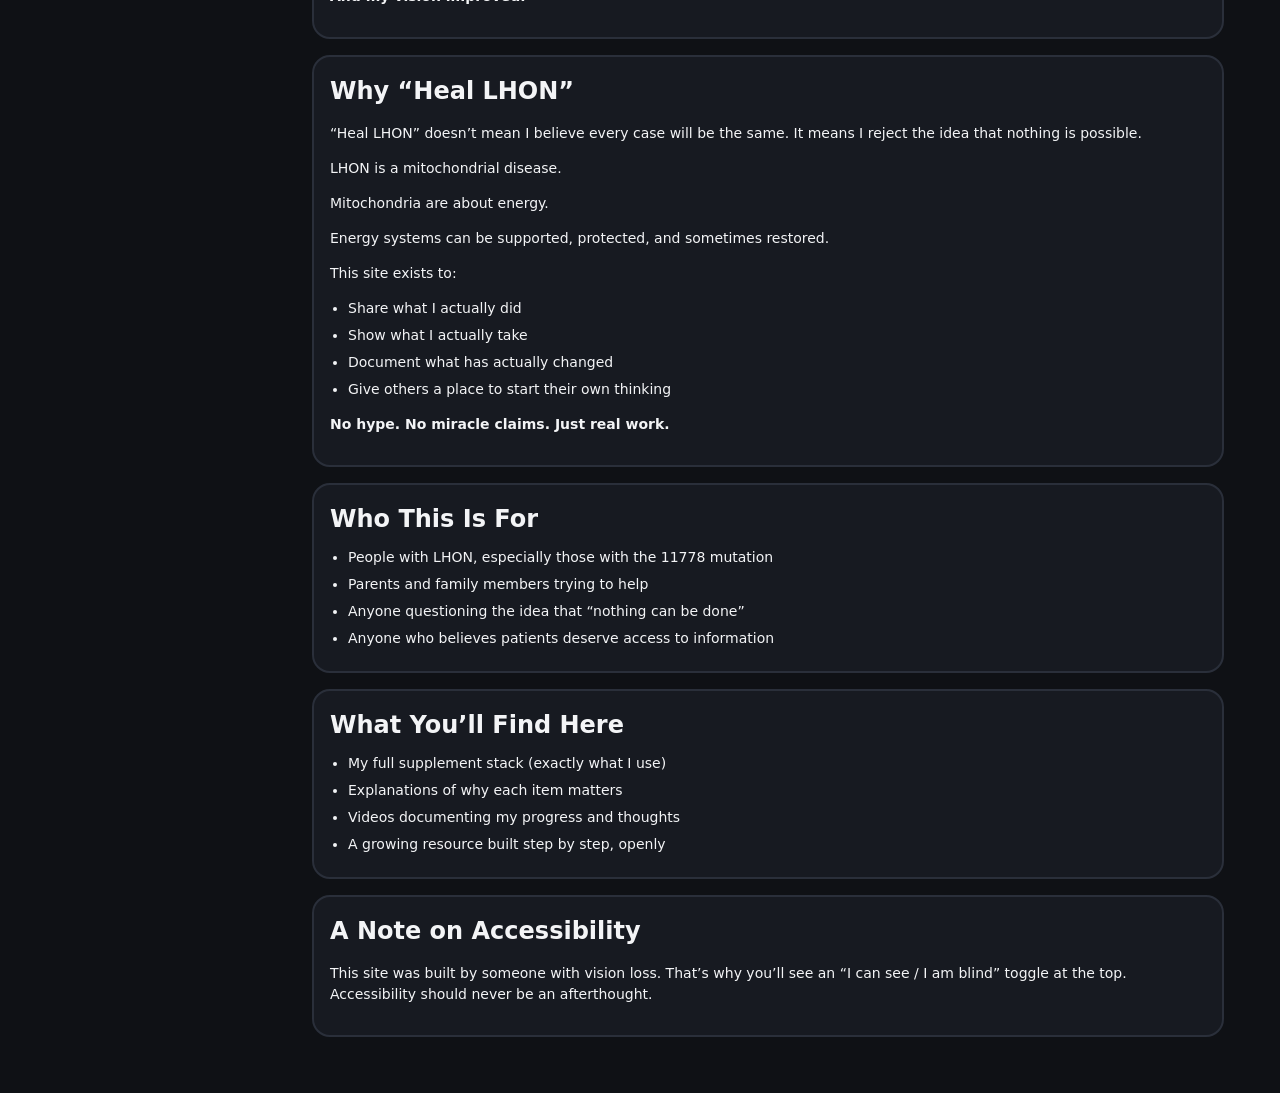
==== commit a47a5da8: "Add files via upload link tree scrolls" ====
--- a/index.html
+++ b/index.html
@@ -4,7 +4,7 @@
     <meta charset="utf-8" />
     <meta name="viewport" content="width=device-width, initial-scale=1" />
     <title>healLHON.com - Home</title>
-    <link rel="stylesheet" href="styles_v10.css?v=50" />
+    <link rel="stylesheet" href="styles_v10.css?v=51" />
   </head>
 
   <body>
--- a/styles_v10.css
+++ b/styles_v10.css
@@ -555,3 +555,35 @@
     width:200px;
   }
 }
+
+/* ===== Link tree scroll fix ===== */
+/* Keeps the left link tree visible, but lets it scroll when the screen is not tall enough. */
+.side-nav{
+  max-height:calc(100vh - 180px);
+  overflow-y:auto;
+  overscroll-behavior:contain;
+  scrollbar-gutter:stable;
+}
+
+.side-nav::-webkit-scrollbar{
+  width:14px;
+}
+
+.side-nav::-webkit-scrollbar-track{
+  background:rgba(255,255,255,0.08);
+  border-radius:999px;
+}
+
+.side-nav::-webkit-scrollbar-thumb{
+  background:#ff7a18;
+  border-radius:999px;
+  border:3px solid rgba(0,0,0,0.25);
+}
+
+body.blind-mode .side-nav::-webkit-scrollbar-track{
+  background:#111111;
+}
+
+body.blind-mode .side-nav::-webkit-scrollbar-thumb{
+  background:#ffe66d;
+}
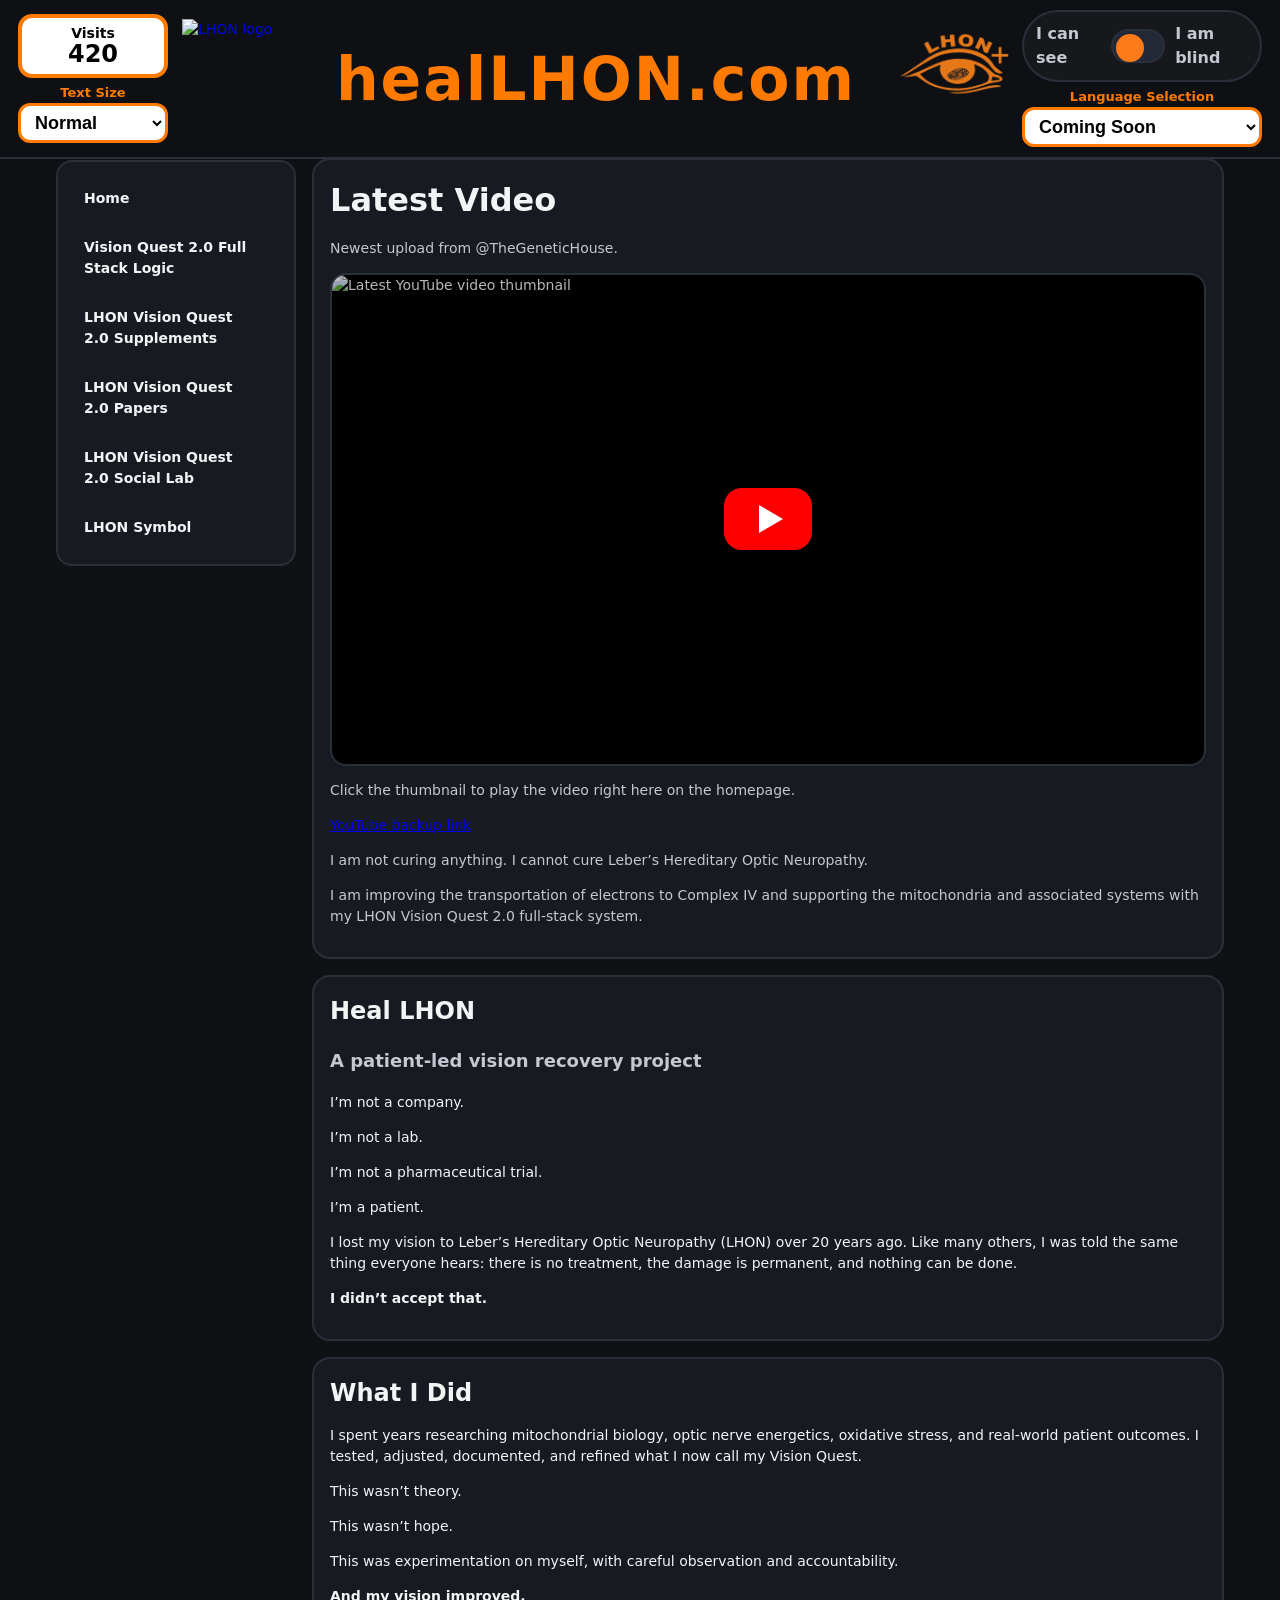
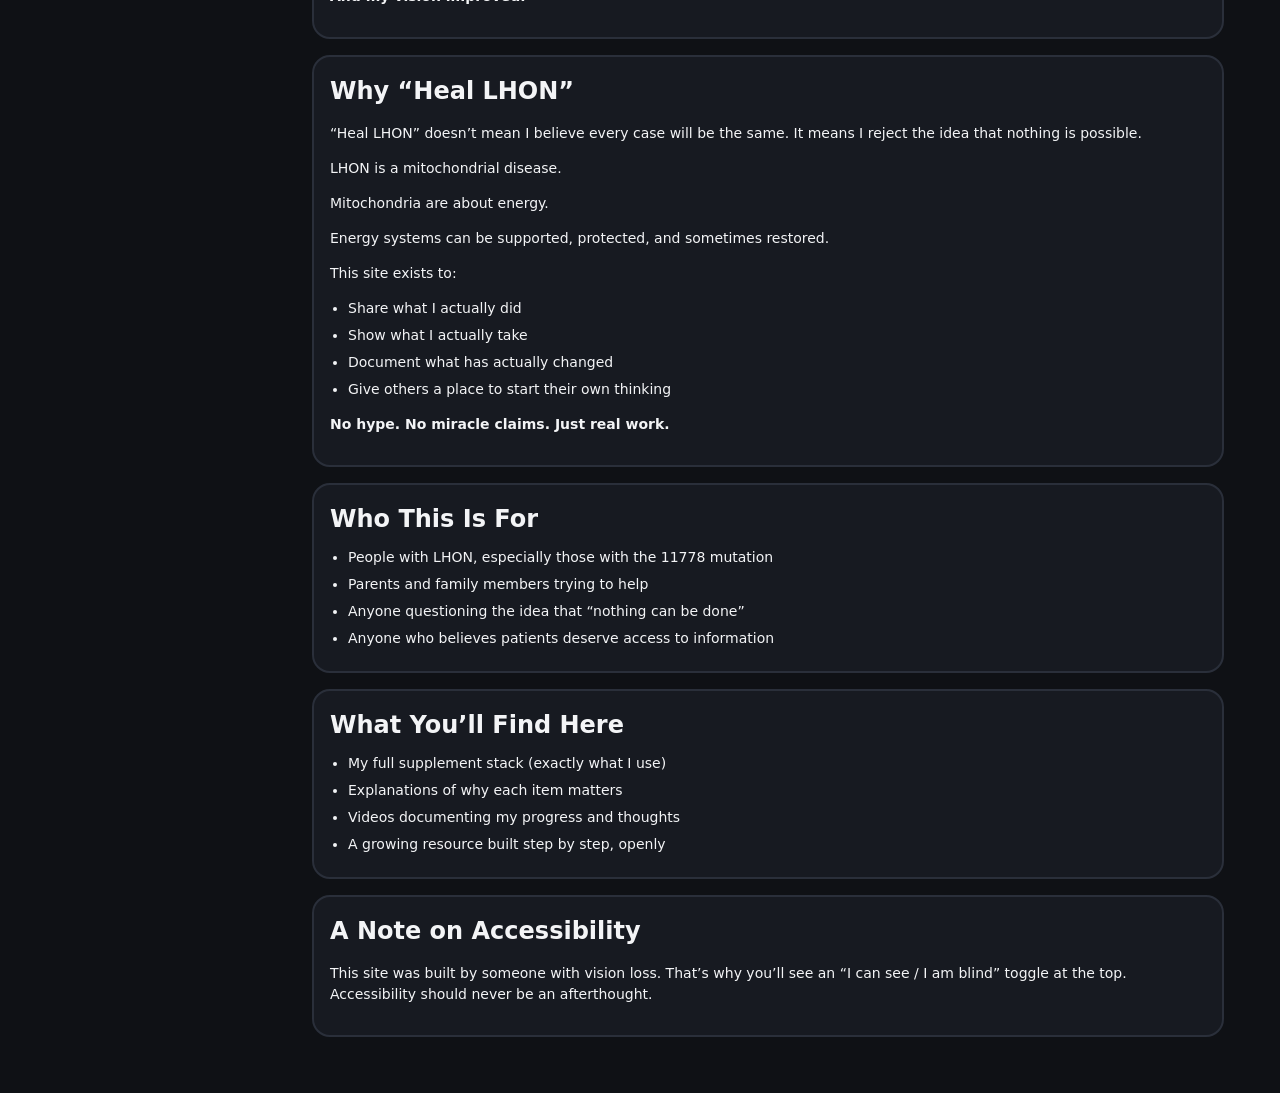
==== commit 87059da0: "Add files via upload link tree fix scroll" ====
--- a/index.html
+++ b/index.html
@@ -4,7 +4,7 @@
     <meta charset="utf-8" />
     <meta name="viewport" content="width=device-width, initial-scale=1" />
     <title>healLHON.com - Home</title>
-    <link rel="stylesheet" href="styles_v10.css?v=51" />
+    <link rel="stylesheet" href="styles_v10.css?v=52" />
   </head>
 
   <body>
--- a/styles_v10.css
+++ b/styles_v10.css
@@ -133,7 +133,7 @@
 }
 .side-nav{
   position:sticky;
-  top:120px;
+  top:160px;
   align-self:start;
   border:2px solid var(--border);
   background:var(--panel);
@@ -559,7 +559,7 @@
 /* ===== Link tree scroll fix ===== */
 /* Keeps the left link tree visible, but lets it scroll when the screen is not tall enough. */
 .side-nav{
-  max-height:calc(100vh - 180px);
+  max-height:calc(100vh - 175px);
   overflow-y:auto;
   overscroll-behavior:contain;
   scrollbar-gutter:stable;
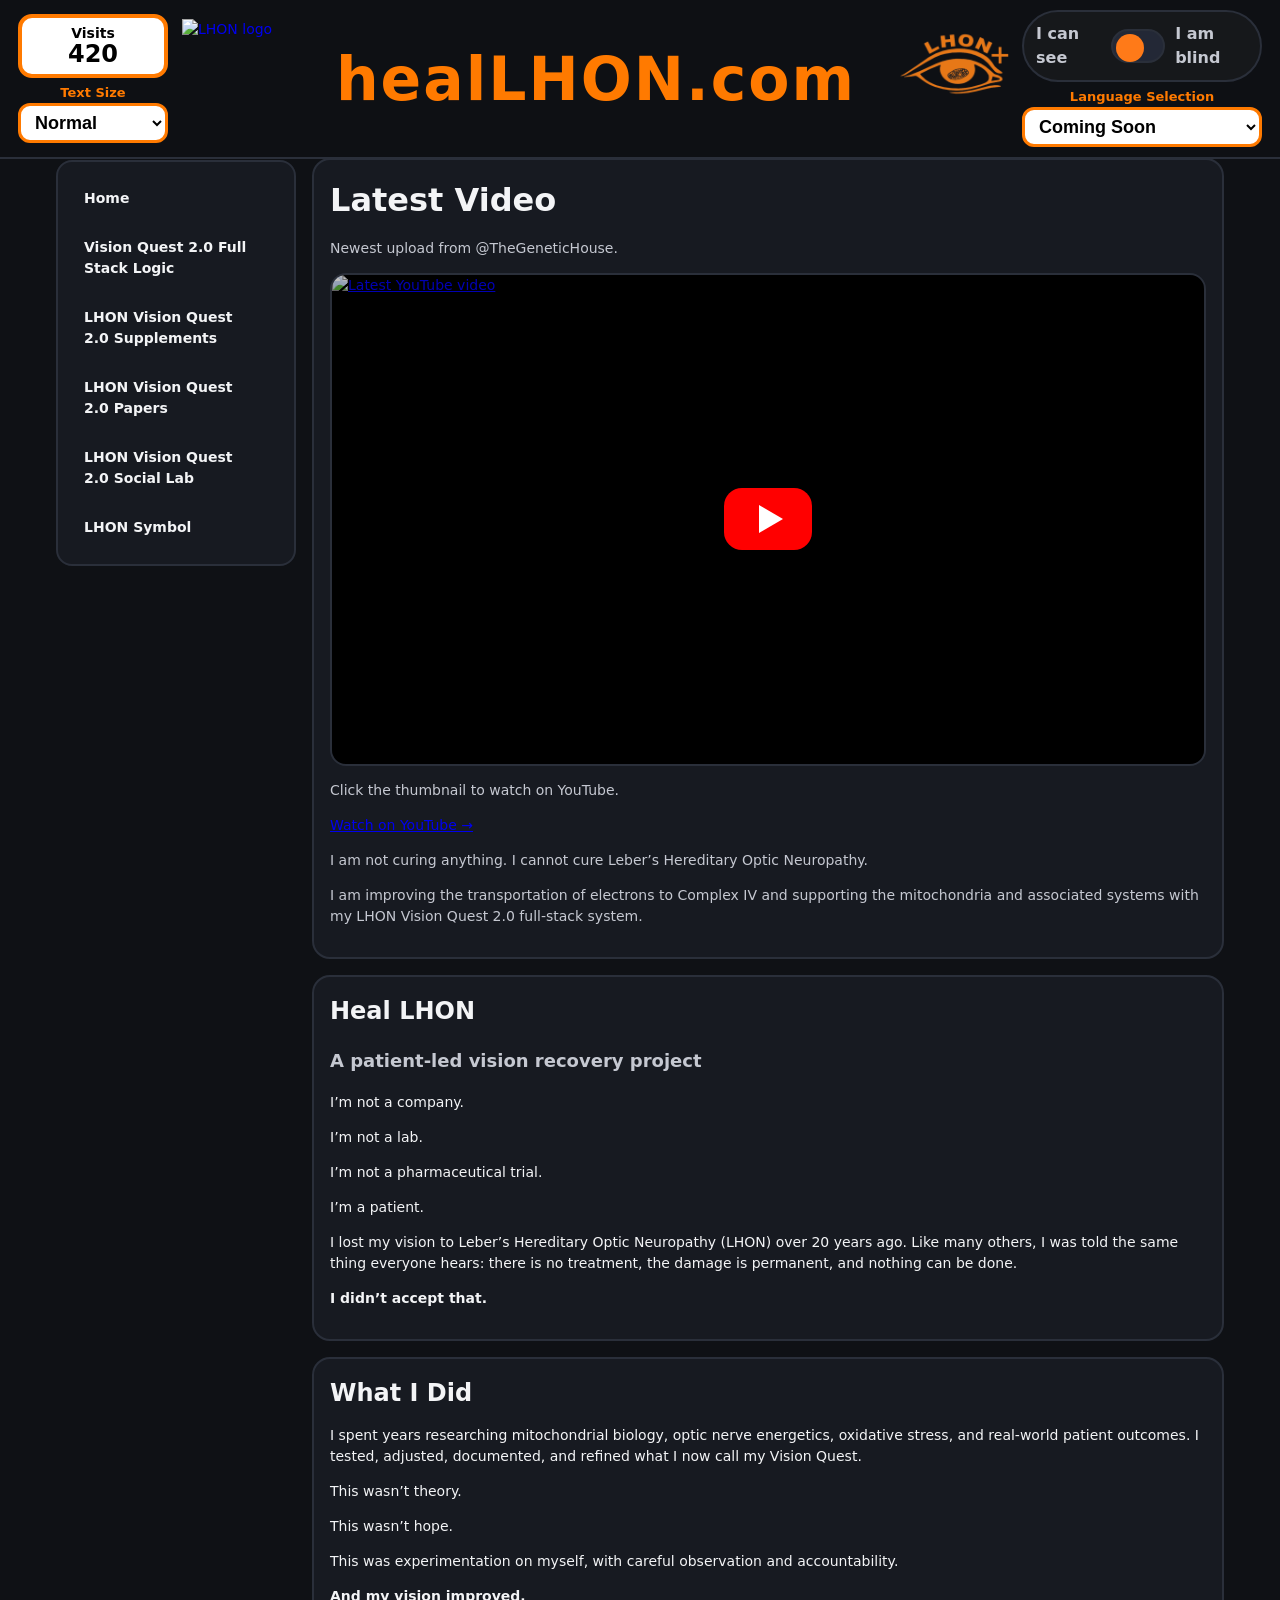
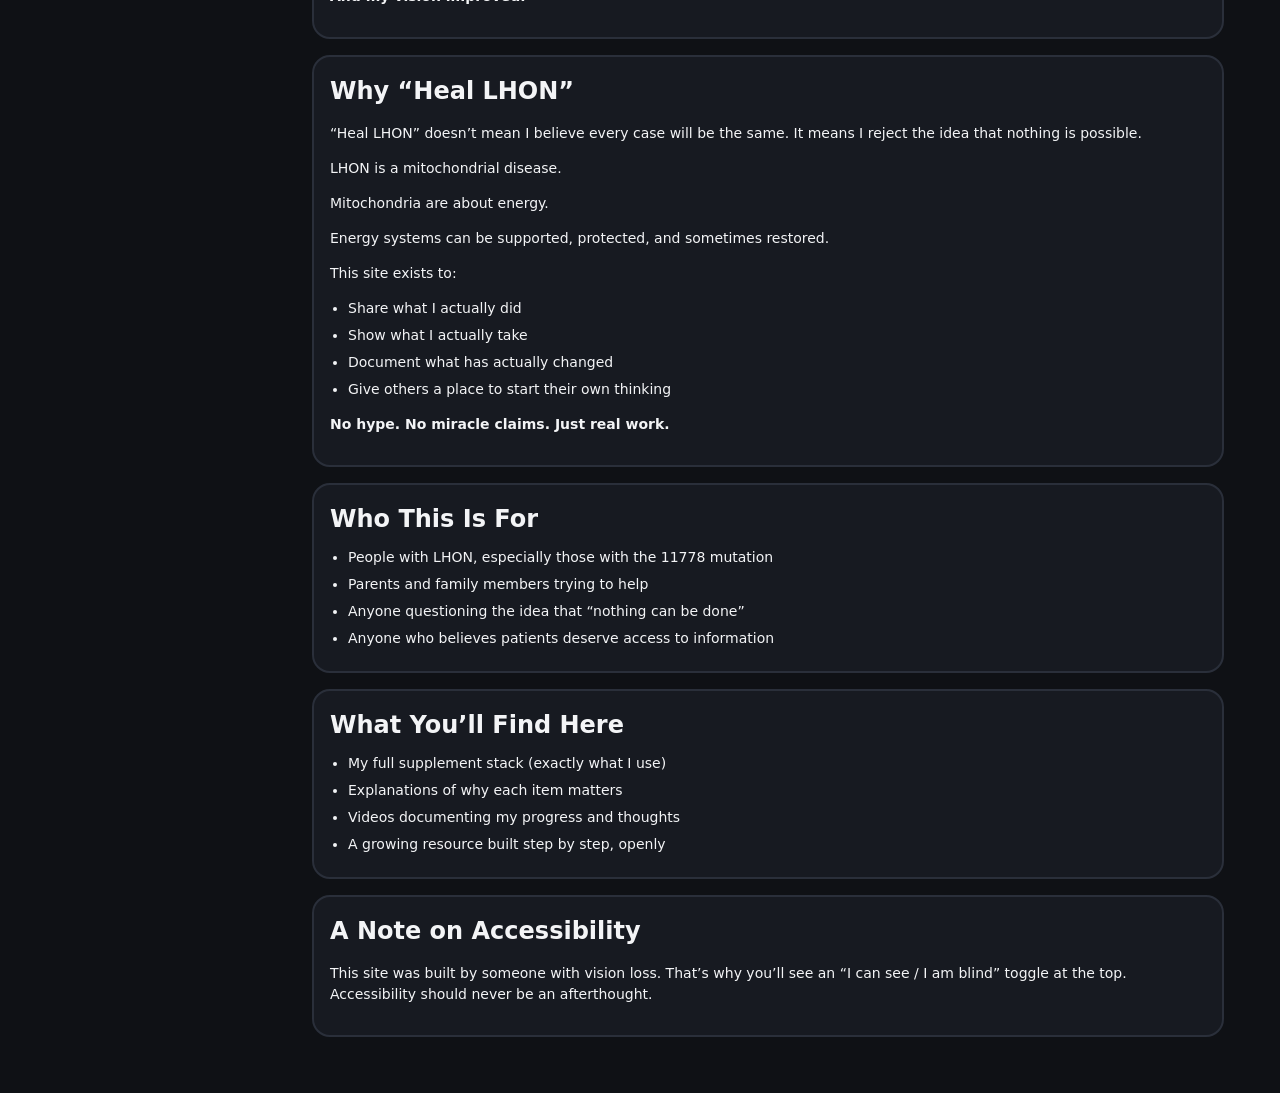
==== commit a7da673d: "Add files via upload YT Homepage fixed" ====
--- a/index.html
+++ b/index.html
@@ -126,29 +126,84 @@
   <p class="muted">Newest upload from @TheGeneticHouse.</p>
 
   <div class="video-wrap" id="latest-video-player" style="position:relative;width:100%;max-width:100%;aspect-ratio:16 / 9;border-radius:16px;overflow:hidden;background:#000;">
-    <button
-      type="button"
-      onclick="document.getElementById('latest-video-player').innerHTML = '<iframe src=&quot;https://www.youtube-nocookie.com/embed/GhDpOlIyBdQ?start=67&autoplay=1&rel=0&modestbranding=1&quot; title=&quot;Latest YouTube video&quot; allow=&quot;accelerometer; autoplay; clipboard-write; encrypted-media; gyroscope; picture-in-picture; web-share&quot; referrerpolicy=&quot;strict-origin-when-cross-origin&quot; allowfullscreen style=&quot;width:100%;height:100%;border:0;display:block;&quot;></iframe>';"
-      aria-label="Play latest YouTube video on this page"
-      style="all:unset;cursor:pointer;display:block;position:relative;width:100%;height:100%;"
-    >
-      <img
-        src="https://img.youtube.com/vi/GhDpOlIyBdQ/hqdefault.jpg"
-        alt="Latest YouTube video thumbnail"
-        style="display:block;width:100%;height:100%;object-fit:cover;"
-      />
-      <div style="position:absolute;inset:0;display:flex;align-items:center;justify-content:center;background:rgba(0,0,0,0.25);">
-        <div style="width:88px;height:62px;border-radius:18px;background:#ff0000;display:flex;align-items:center;justify-content:center;box-shadow:0 8px 22px rgba(0,0,0,0.35);">
-          <div style="width:0;height:0;border-top:14px solid transparent;border-bottom:14px solid transparent;border-left:24px solid white;margin-left:6px;"></div>
-        </div>
-      </div>
-    </button>
+    <div id="vid-loading" style="display:flex;align-items:center;justify-content:center;width:100%;height:100%;color:#aaa;font-size:16px;">Loading latest video…</div>
   </div>
 
-  <p class="muted">Click the thumbnail to play the video right here on the homepage.</p>
-  <p class="muted">
-    <a href="https://www.youtube.com/watch?v=GhDpOlIyBdQ&t=67s" target="_blank" rel="noopener">YouTube backup link</a>
-  </p>
+  <p class="muted">Click the thumbnail to watch on YouTube.</p>
+  <p class="muted" id="vid-backup"></p>
+
+  <script>
+  (function(){
+    var CHANNEL  = 'UCeFCG1DDUVqLeoTratXWk3w';
+    var FALLBACK = 'GhDpOlIyBdQ';
+    var RSS_URL  = 'https://www.youtube.com/feeds/videos.xml?channel_id=' + CHANNEL;
+
+    function showPlayer(id, title) {
+      title = (title || 'Latest video').replace(/"/g, '&quot;');
+      var wrap = document.getElementById('latest-video-player');
+      var backup = document.getElementById('vid-backup');
+      var ytUrl = 'https://www.youtube.com/watch?v=' + id;
+      wrap.innerHTML =
+        '<a href="' + ytUrl + '" target="_blank" rel="noopener"' +
+        ' aria-label="Watch on YouTube: ' + title + '"' +
+        ' style="display:block;position:relative;width:100%;height:100%;">' +
+        '<img src="https://img.youtube.com/vi/' + id + '/hqdefault.jpg" alt="' + title + '" style="display:block;width:100%;height:100%;object-fit:cover;">' +
+        '<div style="position:absolute;inset:0;display:flex;align-items:center;justify-content:center;background:rgba(0,0,0,0.25);">' +
+        '<div style="width:88px;height:62px;border-radius:18px;background:#ff0000;display:flex;align-items:center;justify-content:center;box-shadow:0 8px 22px rgba(0,0,0,0.35);">' +
+        '<div style="width:0;height:0;border-top:14px solid transparent;border-bottom:14px solid transparent;border-left:24px solid white;margin-left:6px;"></div>' +
+        '</div></div></a>';
+      if (backup) backup.innerHTML = '<a href="' + ytUrl + '" target="_blank" rel="noopener">Watch on YouTube →</a>';
+    }
+
+    function parseId(xml) {
+      /* yt:videoId tag */
+      var tags = xml.getElementsByTagNameNS('http://www.youtube.com/xml/schemas/2015','videoId');
+      if (tags.length) return tags[0].textContent.trim();
+      /* fallback: pull from <id>yt:video:XXXX</id> */
+      var ids = xml.getElementsByTagName('id');
+      for (var i = 0; i < ids.length; i++) {
+        var m = ids[i].textContent.match(/video:([A-Za-z0-9_-]{11})/);
+        if (m) return m[1];
+      }
+      return null;
+    }
+
+    function parseTitle(xml) {
+      var entries = xml.getElementsByTagName('entry');
+      if (entries.length) {
+        var t = entries[0].getElementsByTagName('title')[0];
+        return t ? t.textContent : '';
+      }
+      return '';
+    }
+
+    /* Try direct RSS first (works if browser doesn't block CORS on XML feeds) */
+    fetch(RSS_URL)
+      .then(function(r){ return r.text(); })
+      .then(function(text){
+        var xml = new DOMParser().parseFromString(text,'text/xml');
+        var id = parseId(xml);
+        if (!id) throw new Error('no id');
+        showPlayer(id, parseTitle(xml));
+      })
+      .catch(function(){
+        /* CORS blocked — use rss2json which is free and reliable */
+        return fetch('https://api.rss2json.com/v1/api.json?rss_url=' + encodeURIComponent(RSS_URL))
+          .then(function(r){ return r.json(); })
+          .then(function(d){
+            if (!d.items || !d.items.length) throw new Error('empty');
+            var link = d.items[0].link || '';
+            var m = link.match(/v=([A-Za-z0-9_-]{11})/);
+            if (!m) throw new Error('no match');
+            showPlayer(m[1], d.items[0].title);
+          });
+      })
+      .catch(function(){
+        /* Both failed — show fallback video so page never breaks */
+        showPlayer(FALLBACK, 'Latest YouTube video');
+      });
+  })();
+  </script>
   <p class="muted">I am not curing anything. I cannot cure Leber’s Hereditary Optic Neuropathy.</p>
   <p class="muted">I am improving the transportation of electrons to Complex IV and supporting the mitochondria and associated systems with my LHON Vision Quest 2.0 full-stack system.</p>
 </section>
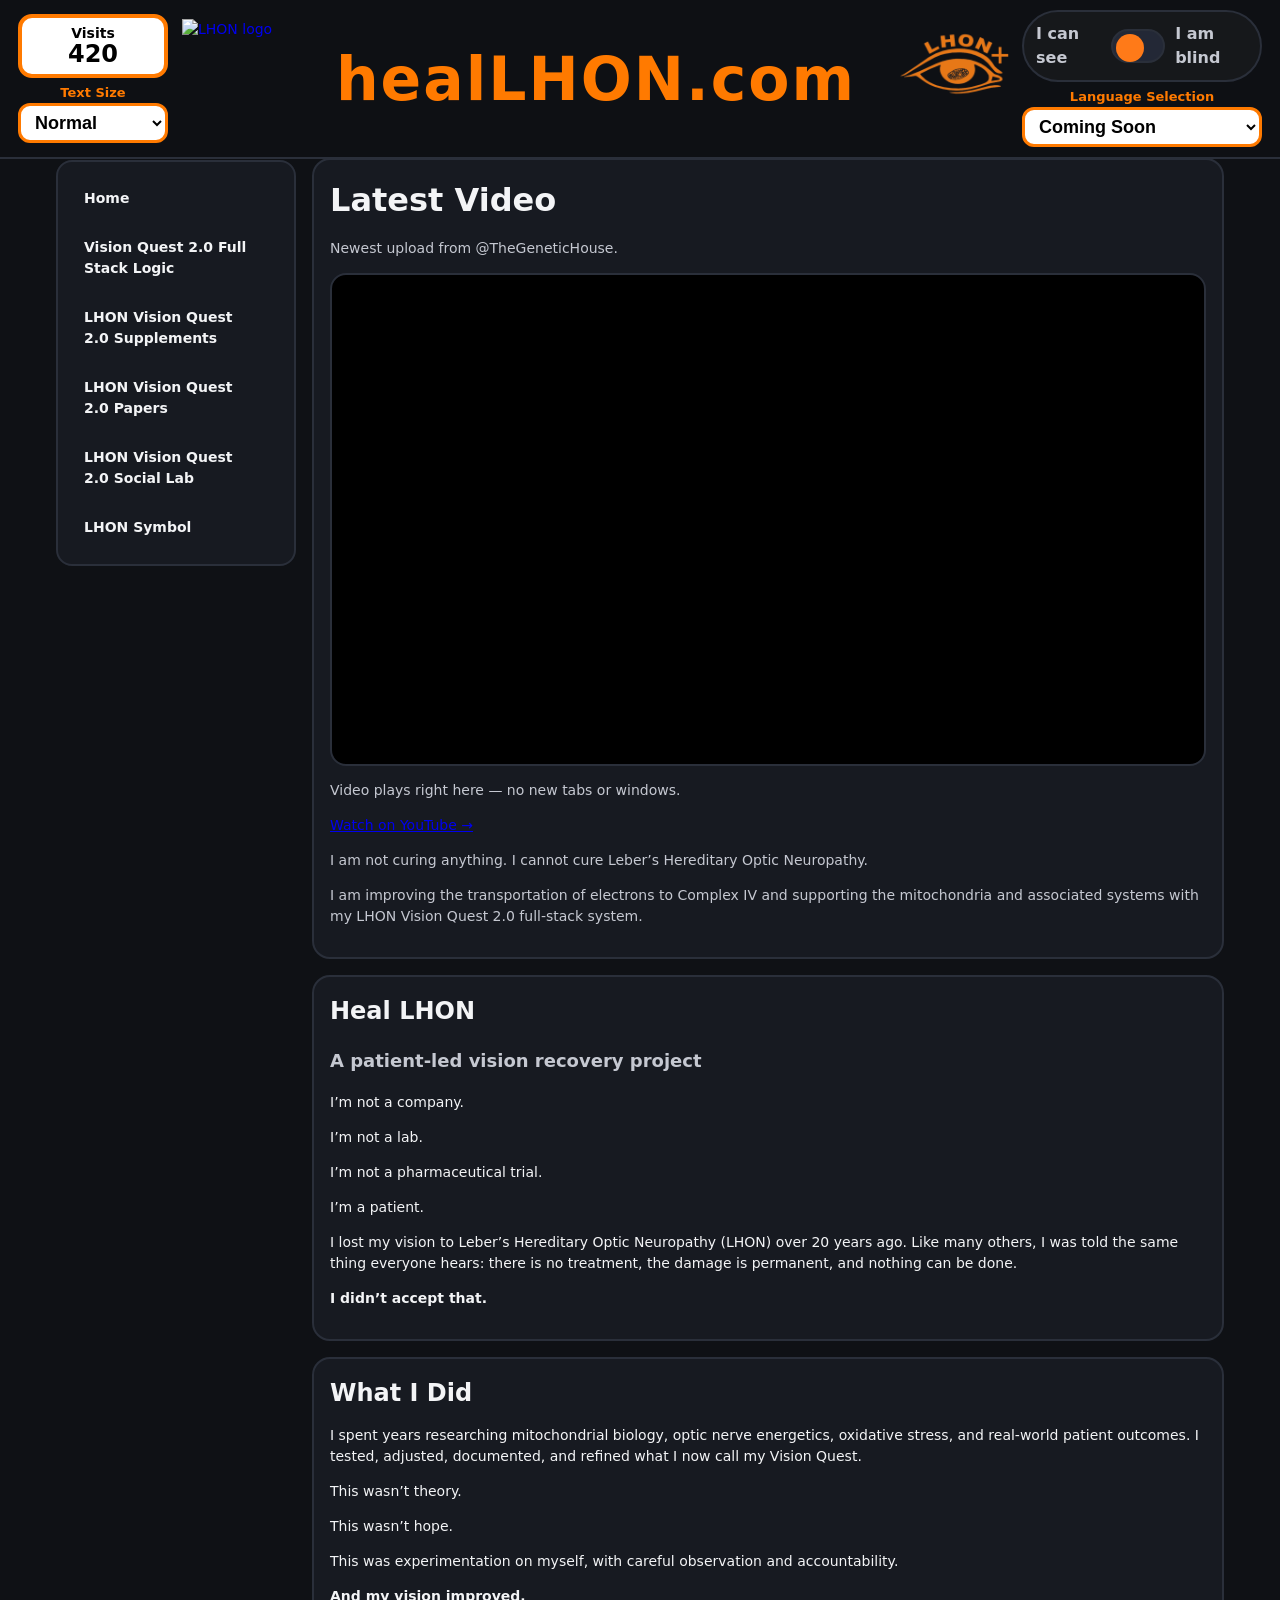
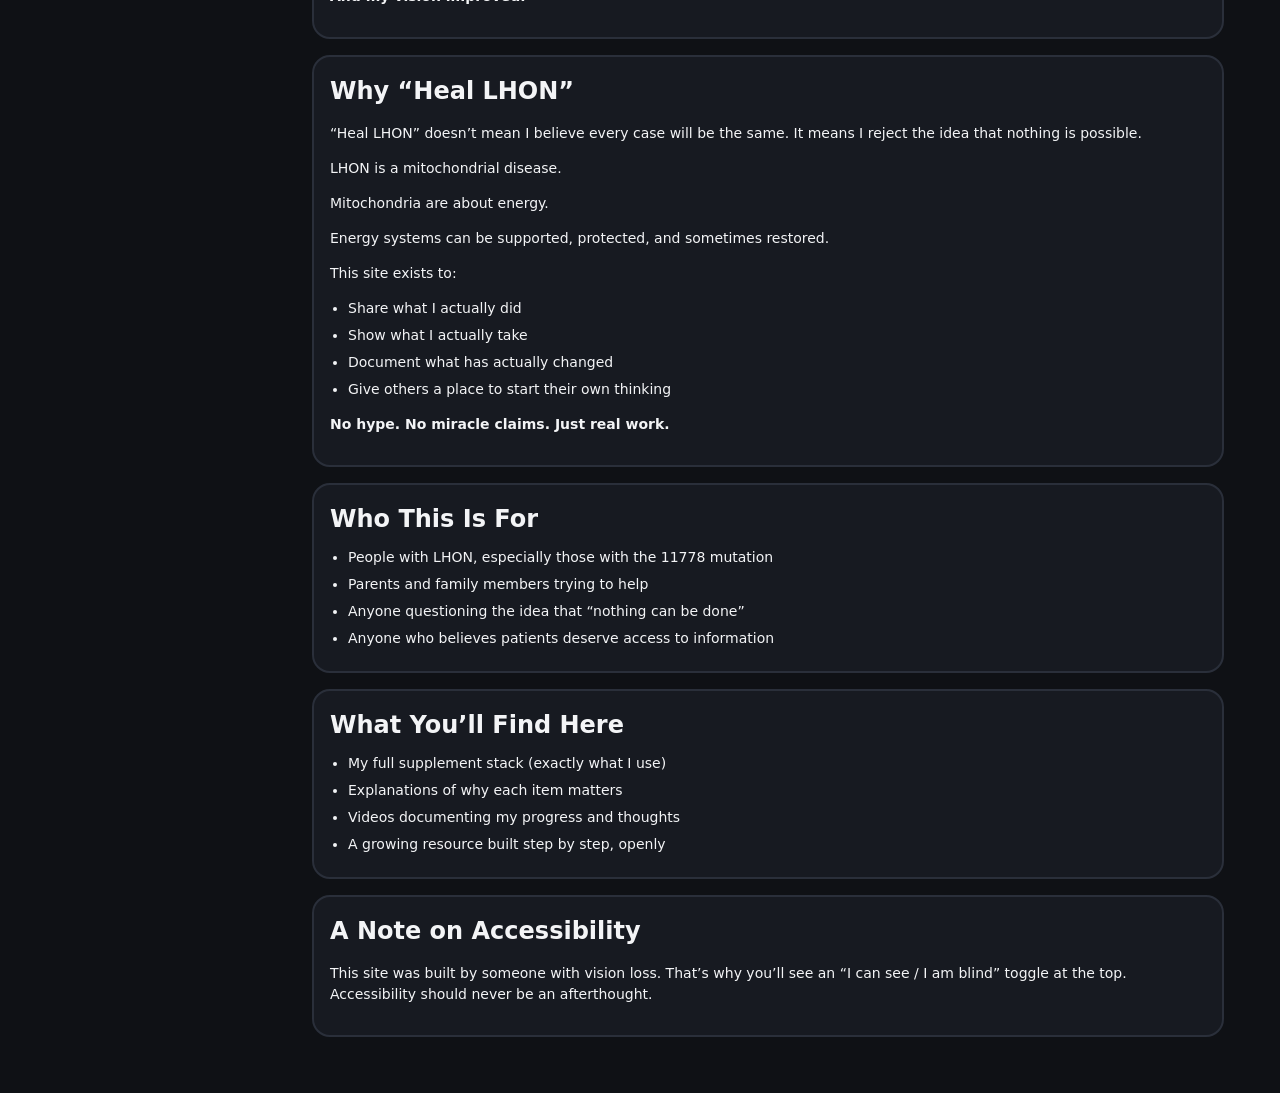
==== commit d5260e28: "Add files via upload yt video on homepage finally fixed" ====
--- a/index.html
+++ b/index.html
@@ -129,7 +129,7 @@
     <div id="vid-loading" style="display:flex;align-items:center;justify-content:center;width:100%;height:100%;color:#aaa;font-size:16px;">Loading latest video…</div>
   </div>
 
-  <p class="muted">Click the thumbnail to watch on YouTube.</p>
+  <p class="muted">Video plays right here — no new tabs or windows.</p>
   <p class="muted" id="vid-backup"></p>
 
   <script>
@@ -144,14 +144,12 @@
       var backup = document.getElementById('vid-backup');
       var ytUrl = 'https://www.youtube.com/watch?v=' + id;
       wrap.innerHTML =
-        '<a href="' + ytUrl + '" target="_blank" rel="noopener"' +
-        ' aria-label="Watch on YouTube: ' + title + '"' +
-        ' style="display:block;position:relative;width:100%;height:100%;">' +
-        '<img src="https://img.youtube.com/vi/' + id + '/hqdefault.jpg" alt="' + title + '" style="display:block;width:100%;height:100%;object-fit:cover;">' +
-        '<div style="position:absolute;inset:0;display:flex;align-items:center;justify-content:center;background:rgba(0,0,0,0.25);">' +
-        '<div style="width:88px;height:62px;border-radius:18px;background:#ff0000;display:flex;align-items:center;justify-content:center;box-shadow:0 8px 22px rgba(0,0,0,0.35);">' +
-        '<div style="width:0;height:0;border-top:14px solid transparent;border-bottom:14px solid transparent;border-left:24px solid white;margin-left:6px;"></div>' +
-        '</div></div></a>';
+        '<iframe ' +
+        'src="https://www.youtube.com/embed/' + id + '?rel=0&modestbranding=1" ' +
+        'title="' + title + '" ' +
+        'style="position:absolute;top:0;left:0;width:100%;height:100%;border:0;" ' +
+        'allow="accelerometer; autoplay; clipboard-write; encrypted-media; gyroscope; picture-in-picture; web-share" ' +
+        'allowfullscreen></iframe>';
       if (backup) backup.innerHTML = '<a href="' + ytUrl + '" target="_blank" rel="noopener">Watch on YouTube →</a>';
     }
 
